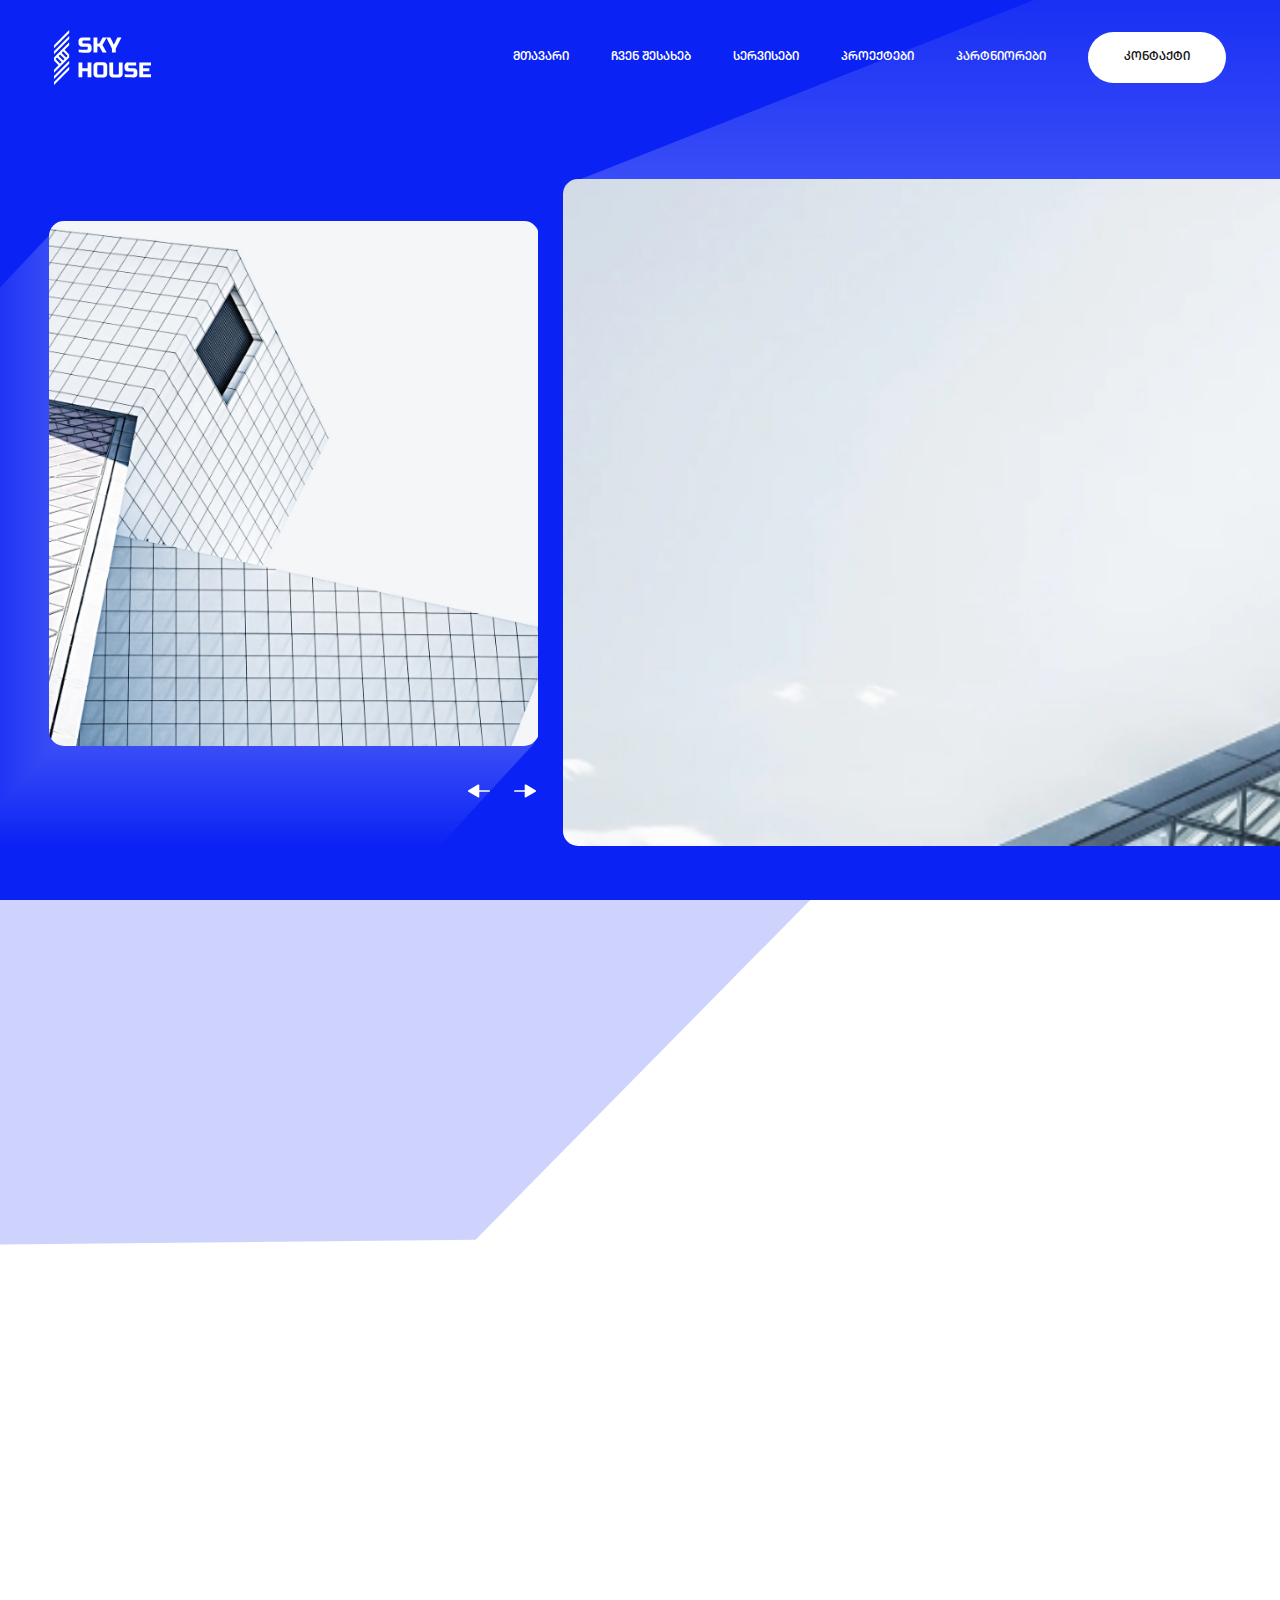
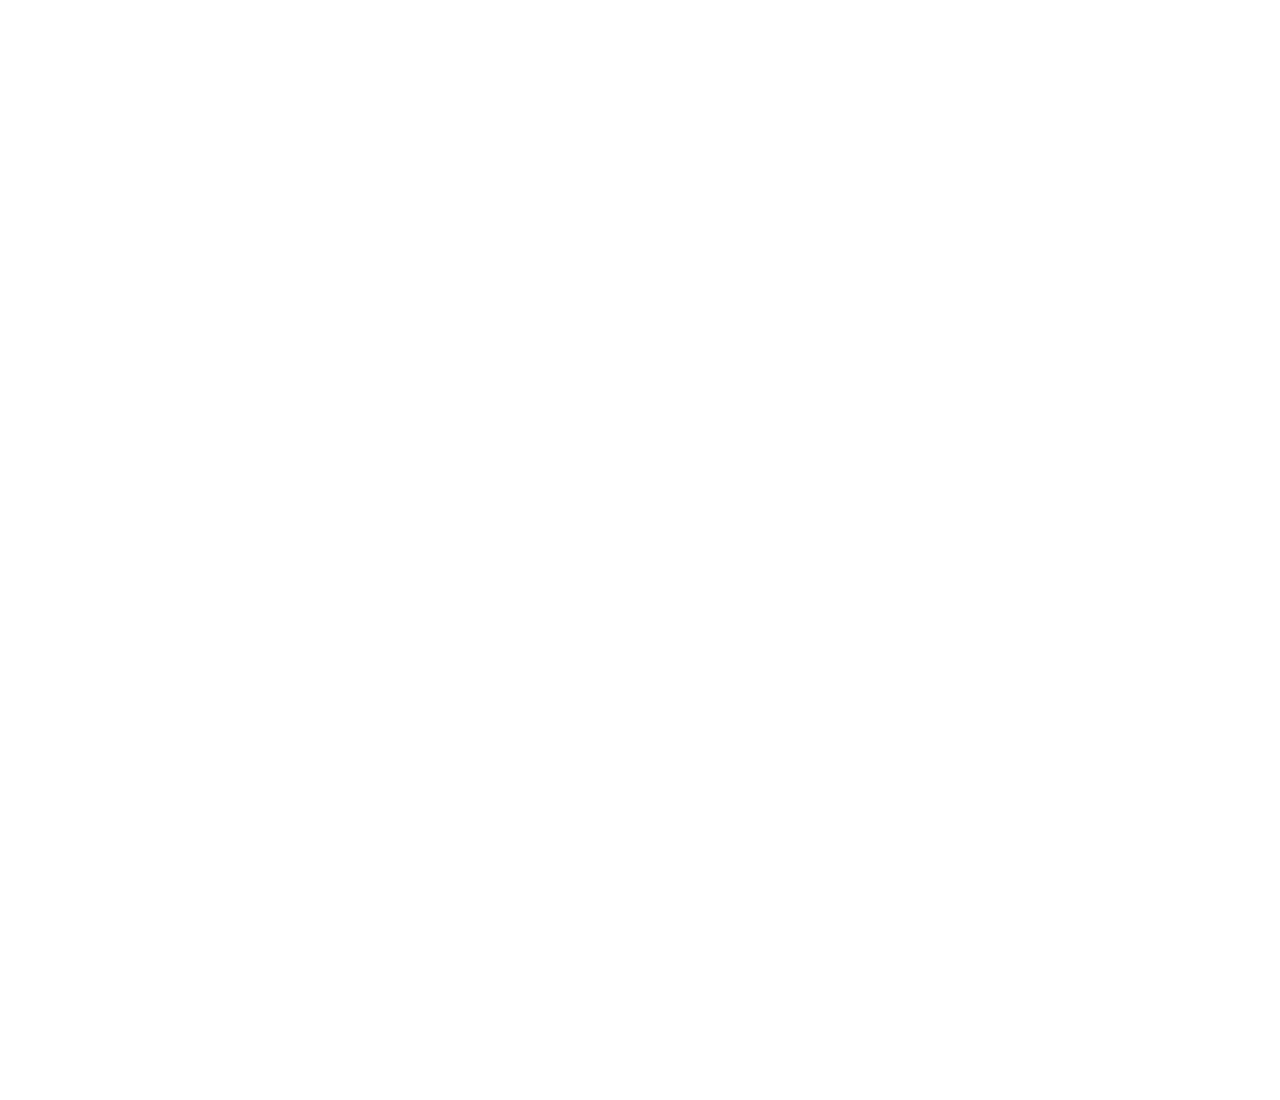
==== index.html @ 1c5c6eb0 "first commit" ====
<!DOCTYPE html>
<html lang="en">
	<head>
		<meta charset="UTF-8" />
		<meta name="viewport" content="width=device-width, initial-scale=1.0" />
		<link rel="shortcut icon" href="favicon.svg" type="image/x-icon">
		<title>Skyhouse</title>
		<link
			rel="shortcut icon"
			href="assets/images/logo.svg"
			type="image/x-icon"
		/>
		<!-- <link rel="stylesheet" href="https://cdnjs.cloudflare.com/ajax/libs/font-awesome/5.15.2/css/all.min.css" integrity="sha512-HK5fgLBL+xu6dm/Ii3z4xhlSUyZgTT9tuc/hSrtw6uzJOvgRr2a9jyxxT1ely+B+xFAmJKVSTbpM/CuL7qxO8w==" crossorigin="anonymous" /> -->
		<link rel="stylesheet" href="assets/css/style.css" />
	</head>
	<body>
		<!-- main -->
		<main class="main">
			<!-- header -->
			<header class="header">
				<div class="header-content container">
					<div class="header__left header__logo">
						<svg
							class="desktop"
							xmlns="http://www.w3.org/2000/svg"
							width="97"
							height="55"
							viewBox="0 0 97 55"
						>
							<g transform="translate(-202.4 -183)">
								<g transform="translate(226.927 190.595)">
									<g transform="translate(0 24.618)">
										<path
											d="M579.057,335.175h-11.71V320.407h11.71v2.954h-7.912v2.848h6.224v2.954h-6.224v3.06h7.912Z"
											transform="translate(-506.584 -320.195)"
											fill="#fff"
										/>
										<path
											d="M504.338,332.116q5.782.318,7.828.316a.982.982,0,0,0,1.055-1.054v-1.9h-4.854a3.625,3.625,0,0,1-4.219-4.219v-.633a3.625,3.625,0,0,1,4.219-4.219h7.406v2.954h-6.561a1.119,1.119,0,0,0-1.266,1.266v.422a1.119,1.119,0,0,0,1.266,1.266h3.8a3.478,3.478,0,0,1,4.009,4.009v1.055a3.477,3.477,0,0,1-4.009,4.007q-1.075,0-2.278-.041l-1.941-.086q-2.152-.106-4.452-.294Z"
											transform="translate(-458.155 -320.195)"
											fill="#fff"
										/>
										<path
											d="M448.642,320.407h3.8v10.76a3.625,3.625,0,0,1-4.219,4.219h-4.854a3.625,3.625,0,0,1-4.219-4.219v-10.76h3.8v10.76a1.118,1.118,0,0,0,1.266,1.266h3.164a1.118,1.118,0,0,0,1.266-1.266Z"
											transform="translate(-408.345 -320.195)"
											fill="#fff"
										/>
										<path
											d="M385.155,330.471a3.625,3.625,0,0,1-4.219,4.219h-5.274a3.625,3.625,0,0,1-4.221-4.219v-6.751a3.626,3.626,0,0,1,4.221-4.221h5.274a3.625,3.625,0,0,1,4.219,4.221Zm-3.8-6.751a1.119,1.119,0,0,0-1.266-1.267H376.5a1.12,1.12,0,0,0-1.266,1.267v6.751a1.119,1.119,0,0,0,1.266,1.266h3.586a1.118,1.118,0,0,0,1.266-1.266Z"
											transform="translate(-356.461 -319.5)"
											fill="#fff"
										/>
										<path
											d="M320.217,335.175h-3.8v-6.013h-5.274v6.013h-3.8V320.407h3.8v5.8h5.274v-5.8h3.8Z"
											transform="translate(-307.347 -320.195)"
											fill="#fff"
										/>
									</g>
									<path
										d="M426,215.5h4.066l3.531,7.275,3.53-7.275h4.066l-5.67,11.019v3.958h-3.852v-3.958Z"
										transform="translate(-398.269 -215.5)"
										fill="#fff"
									/>
									<path
										d="M375.286,230.477h-3.852V215.5h3.852v5.884h1.925l3.337-5.884h4.065l-4.194,7.382,4.173,7.6h-4.066l-3.316-6.1h-1.925Z"
										transform="translate(-356.457 -215.5)"
										fill="#fff"
									/>
									<path
										d="M307.54,227.375q5.863.322,7.939.321a1,1,0,0,0,1.07-1.069V224.7h-4.923a3.676,3.676,0,0,1-4.279-4.279v-.642a3.676,3.676,0,0,1,4.279-4.279h7.51v3h-6.654a1.134,1.134,0,0,0-1.284,1.284v.428a1.134,1.134,0,0,0,1.284,1.284h3.851a3.527,3.527,0,0,1,4.066,4.066v1.07a3.526,3.526,0,0,1-4.066,4.064q-1.09,0-2.31-.042l-1.969-.086q-2.183-.108-4.515-.3Z"
										transform="translate(-307.347 -215.5)"
										fill="#fff"
									/>
								</g>
								<g transform="translate(202.4 183)">
									<path
										d="M217.591,339,202.4,354.191v3.038l15.191-15.191Z"
										transform="translate(-202.4 -302.229)"
										fill="#fff"
									/>
									<path
										d="M217.591,313,202.4,328.191v3.038l15.191-15.191Z"
										transform="translate(-202.4 -282.305)"
										fill="#fff"
									/>
									<path
										d="M217.591,247.278l-4.557-4.6,4.557-4.6V235L202.4,250.347v3.069l4.557,4.6-4.557,4.6v3.069l15.191-15.347Zm-9.114,9.208-4.557-4.6,1.519-1.535,4.557,4.6Zm3.038-3.069-4.557-4.6,1.519-1.535,4.557,4.6Zm3.038-3.069-4.557-4.6,1.519-1.535,4.557,4.6Z"
										transform="translate(-202.4 -222.847)"
										fill="#fff"
									/>
									<path
										d="M217.591,209,202.4,224.191v3.038l15.191-15.191Z"
										transform="translate(-202.4 -202.924)"
										fill="#fff"
									/>
									<path
										d="M217.591,183,202.4,198.191v3.038l15.191-15.191Z"
										transform="translate(-202.4 -183)"
										fill="#fff"
									/>
								</g>
							</g>
						</svg>
						<svg
							class="mobile"
							xmlns="http://www.w3.org/2000/svg"
							width="97"
							height="55"
							viewBox="0 0 97 55"
						>
							<g transform="translate(-202.4 -183)">
								<g transform="translate(227.443 190.541)">
									<g transform="translate(0 24.835)">
										<path
											d="M578.974,335.07H567.347V320.407h11.627v2.933h-7.856v2.827h6.18V329.1h-6.18v3.038h7.856Z"
											transform="translate(-507.016 -320.197)"
											fill="#fff"
										/>
										<path
											d="M504.336,332.033q5.741.315,7.772.314a.975.975,0,0,0,1.048-1.046v-1.887h-4.819a3.6,3.6,0,0,1-4.189-4.189V324.6a3.6,3.6,0,0,1,4.189-4.189h7.353v2.933h-6.514a1.111,1.111,0,0,0-1.257,1.257v.419a1.111,1.111,0,0,0,1.257,1.257h3.77a3.453,3.453,0,0,1,3.98,3.98V331.3a3.452,3.452,0,0,1-3.98,3.979q-1.067,0-2.262-.041l-1.927-.085q-2.137-.105-4.42-.292Z"
											transform="translate(-458.482 -320.197)"
											fill="#fff"
										/>
										<path
											d="M448.574,320.407h3.771V331.09a3.6,3.6,0,0,1-4.189,4.189h-4.819a3.6,3.6,0,0,1-4.189-4.189V320.407h3.771V331.09a1.11,1.11,0,0,0,1.257,1.257h3.142a1.11,1.11,0,0,0,1.256-1.257Z"
											transform="translate(-408.565 -320.197)"
											fill="#fff"
										/>
										<path
											d="M385.057,330.393a3.6,3.6,0,0,1-4.189,4.189h-5.237a3.6,3.6,0,0,1-4.191-4.189v-6.7a3.6,3.6,0,0,1,4.191-4.191h5.237a3.6,3.6,0,0,1,4.189,4.191Zm-3.771-6.7a1.111,1.111,0,0,0-1.257-1.258h-3.561a1.112,1.112,0,0,0-1.257,1.258v6.7a1.111,1.111,0,0,0,1.257,1.257h3.561a1.11,1.11,0,0,0,1.257-1.257Z"
											transform="translate(-356.568 -319.5)"
											fill="#fff"
										/>
										<path
											d="M320.125,335.07h-3.77V329.1h-5.237v5.97h-3.771V320.407h3.771v5.76h5.237v-5.76h3.77Z"
											transform="translate(-307.347 -320.197)"
											fill="#fff"
										/>
									</g>
									<path
										d="M426,215.5h4.037l3.506,7.223,3.5-7.223h4.037l-5.63,10.941v3.93h-3.825v-3.93Z"
										transform="translate(-398.466 -215.5)"
										fill="#fff"
									/>
									<path
										d="M375.259,230.371h-3.825V215.5h3.825v5.842h1.912l3.314-5.842h4.037l-4.164,7.329,4.143,7.541h-4.037l-3.293-6.055h-1.912Z"
										transform="translate(-356.563 -215.5)"
										fill="#fff"
									/>
									<path
										d="M307.538,227.29q5.822.32,7.882.319a.989.989,0,0,0,1.063-1.061v-1.913H311.6a3.65,3.65,0,0,1-4.248-4.248v-.637A3.65,3.65,0,0,1,311.6,215.5h7.457v2.974h-6.606a1.126,1.126,0,0,0-1.274,1.275v.425a1.126,1.126,0,0,0,1.274,1.275h3.823a3.5,3.5,0,0,1,4.037,4.037v1.063a3.5,3.5,0,0,1-4.037,4.035q-1.082,0-2.294-.042l-1.955-.086q-2.167-.107-4.483-.3Z"
										transform="translate(-307.347 -215.5)"
										fill="#fff"
									/>
								</g>
								<g transform="translate(202.4 183)">
									<path
										d="M217.483,339,202.4,354.083V357.1l15.083-15.083Z"
										transform="translate(-202.4 -302.099)"
										fill="#fff"
									/>
									<path
										d="M217.483,313,202.4,328.083V331.1l15.083-15.083Z"
										transform="translate(-202.4 -282.132)"
										fill="#fff"
									/>
									<path
										d="M217.483,247.347l-4.525-4.63,4.525-4.63V235L202.4,250.434v3.087l4.525,4.63-4.525,4.63v3.087l15.083-15.434Zm-9.05,9.26-4.525-4.63,1.508-1.543,4.525,4.63Zm3.017-3.087-4.525-4.63,1.508-1.543,4.525,4.63Zm3.017-3.087-4.525-4.63,1.508-1.543,4.525,4.63Z"
										transform="translate(-202.4 -222.934)"
										fill="#fff"
									/>
									<path
										d="M217.483,209,202.4,224.083V227.1l15.083-15.083Z"
										transform="translate(-202.4 -202.967)"
										fill="#fff"
									/>
									<path
										d="M217.483,183,202.4,198.083V201.1l15.083-15.083Z"
										transform="translate(-202.4 -183)"
										fill="#fff"
									/>
								</g>
							</g>
						</svg>
					</div>
					<div class="header__right">
						<nav class="header__right__nav">
							<ul class="header__right__nav__ul">
								<li>
									<a href="index.html">მთავარი</a>
								</li>
								<li>
									<a href="#aboutus">ჩვენ შესახებ</a>
								</li>
								<li>
									<a href="#services">სერვისები</a>
								</li>
								<li>
									<a href="#projects">პროექტები</a>
								</li>
								<li>
									<a href="#partners">პარტნიორები</a>
								</li>
								<li class="active">
									<a href="#contact">კონტაქტი</a>
								</li>
							</ul>
						</nav>
					</div>
				</div>
			</header>
			<!-- header end -->


			<!-- mobile slider -->
			<div class="respo-main-slider">
				<div class="respo-main-slider__container swiper-container">
					<div class="swiper-wrapper">
						<div class="swiper-slide">
							<img src="assets/images/slider-image-1.jpg" alt="swiper-slide">
						</div>
						<div class="swiper-slide">
							<img src="assets/images/slider-image-3.jpg" alt="swiper-slide">
						</div>
						<div class="swiper-slide">
							<img src="assets/images/slider-image-5.jpg" alt="swiper-slide">
						</div>
						<div class="swiper-slide">
							<img src="assets/images/slider-image-2.jpg" alt="swiper-slide">
						</div>
						<div class="swiper-slide">
							<img src="assets/images/slider-image-4.jpg" alt="swiper-slide">
						</div>
						<div class="swiper-slide">
							<img src="assets/images/slider-image-6.jpg" alt="swiper-slide">
						</div>
					</div>
					
					<div class="swiper-pagination swiper-paginationR"></div>
				</div>
			</div>
			<!-- /mobile slider -->

			<!-- main slider -->
			<div class="main__slider__container">
				<div class="main__slider">
					<div class="sw-cntr-left-outter-outter">
						<div class="sw-cntr-left-outter">
							<div class="swiper-container sw-cntr-left">
								<div class="swiper-wrapper">
									<div class="swiper-slide">
										<img src="assets/images/slider-image-1.jpg" alt="swiper-slide">
									</div>
									<div class="swiper-slide">
										<img src="assets/images/slider-image-3.jpg" alt="swiper-slide">
									</div>
									<div class="swiper-slide">
										<img src="assets/images/slider-image-5.jpg" alt="swiper-slide">
									</div>
								</div>
								<div class="hidden-element"></div>
					
								<div class="swiper-pagination"></div>
								<div class="go-nav">
									<div class="go-nav-left">
										<svg xmlns="http://www.w3.org/2000/svg" width="26" height="26" viewBox="0 0 26 26"><rect width="26" height="26" fill="rgba(255,255,255,0)"/><path d="M13.827,6.606a.841.841,0,0,1,.464.741v4.8H24.1a.849.849,0,1,1,0,1.7H14.291v4.8a.839.839,0,0,1-.464.741.942.942,0,0,1-.912-.024l-9.5-5.652a.824.824,0,0,1,0-1.435l9.5-5.652a.941.941,0,0,1,.912-.024Z" transform="translate(-1)" fill="#fff"/></svg>
									</div>
									<div class="go-nav-right">
										<svg xmlns="http://www.w3.org/2000/svg" width="26" height="26" viewBox="0 0 26 26"><g transform="translate(-1275 -878)"><rect width="26" height="26" transform="translate(1275 878)" fill="rgba(255,255,255,0)"/><path d="M14.173,6.606a.841.841,0,0,0-.464.741v4.8H3.9a.849.849,0,1,0,0,1.7h9.811v4.8a.839.839,0,0,0,.464.741.942.942,0,0,0,.912-.024l9.5-5.652a.824.824,0,0,0,0-1.435l-9.5-5.652a.941.941,0,0,0-.912-.024Z" transform="translate(1274 878)" fill="#fff"/></g></svg>
									</div>
								</div>
							</div>
						</div>
					</div>
					<div class="sw-cntr-right-outter-outter">
						<div class="sw-cntr-right-outter">
							<div class="swiper-container sw-cntr-right">
								<div class="swiper-wrapper">
									<div class="swiper-slide">
										<img src="assets/images/slider-image-2.jpg" alt="swiper-slide">
									</div>
									<div class="swiper-slide">
										<img src="assets/images/slider-image-4.jpg" alt="swiper-slide">
									</div>
									<div class="swiper-slide">
										<img src="assets/images/slider-image-6.jpg" alt="swiper-slide">
									</div>
								</div>
							</div>
						</div>
					</div>
				</div>
			</div>
			
			<!-- main slider end -->
		</main>
		<!-- /main -->

		<!-- aboutus -->
		<article class="aboutus">
			<h1>ჩვენ შესახებ</h1>
			<div class="aboutus__content">
				<div class="aboutus__content__textbox">
					<p>ცნობილი ფაქტია, რომ გვერდის წაკითხვად შიგთავსს შეუძლია მკითხველის ყურადღება მიიზიდოს და დიზაინის აღქმაში ხელი შეუშალოს. Lorem Ipsum-ის გამოყენებით ვღებულობთ იმაზე მეტ-ნაკლებად სწორი გადანაწილების ტექსტს, ვიდრე ერთიდაიგივე გამეორებადი სიტყვებია ხოლმე. შედეგად, ტექსტი ჩვეულებრივ ინგლისურს გავს, მისი წაითხვა კი შეუძლებელია. დღეს უამრავი პერსონალური საგამომცემლო პროგრამა და ვებგვერდი იყენებს Lorem Ipsum-ს, როგორც დროებით ტექსტს წყობის შესავსებად; Lorem Ipsum-ის მოძებნისას კი საძიებო სისტემები ბევრ დაუსრულებელ გვერდს გვიჩვენებენ. წლების მანძილზე ამ ტექსტის უამრავი ვერსია გამოჩნდა, ზოგი შემთხვევით დაშვებული შეცდომის გამო, ზოგი კი — განზრახ, ხუმრობით.</p>
					<p>Lorem Ipsum საბეჭდი და ტიპოგრაფიული ინდუსტრიის უშინაარსო ტექსტია. იგი სტანდარტად 1500-იანი წლებიდან იქცა, როდესაც უცნობმა მბეჭდავმა ამწყობ დაზგაზე წიგნის საცდელი ეგზემპლარი დაბეჭდა. </p>
				</div>
				<div class="aboutus__content__imgbox">
					<div class="img-outter">
						<img src="assets/images/Rectangle 7.jpg" alt="cover">
						<div class="aboutus__content__imgbox__bgblue"></div>
					</div>
				</div>
			</div>
		</article>
		<!-- /aboutus -->
		
		<!-- scripts -->
		<script src="assets/js/swiper-bundle.min.js"></script>
		<!-- <script src="assets/js/jquery-3.2.1.min.js"></script> -->
		<script src="assets/js/main.js"></script>
	</body>
</html>
---- assets/css/style.css ----
@font-face {
  font-family: mtavruli;
  src: url(../fonts/MyriadGEOMtavruliMedium.ttf);
}

@font-face {
  font-family: lght;
  src: url(../fonts/45-Light.ttf);
}

@font-face {
  font-family: rmn;
  src: url(../fonts/55-Roman.ttf);
}

@font-face {
  font-family: bld;
  src: url(../fonts/75-Bold.ttf);
}

.container {
  max-width: 90.1875rem;
  margin: 0 auto;
}

/* Chrome, Safari, Edge, Opera */
input::-webkit-outer-spin-button,
input::-webkit-inner-spin-button {
  -webkit-appearance: none !important;
  margin: 0 !important;
}

/* Firefox */
input[type=number] {
  -moz-appearance: textfield !important;
}

* {
  margin: 0;
  padding: 0;
  -webkit-box-sizing: border-box;
          box-sizing: border-box;
  outline: none;
  resize: none;
  -webkit-transition: .1s;
  transition: .1s;
  -webkit-touch-callout: none;
  -webkit-user-select: none;
  -moz-user-select: none;
  -ms-user-select: none;
  user-select: none;
  -webkit-tap-highlight-color: transparent;
}

input, input:before, input:after {
  -webkit-user-select: initial;
  -moz-user-select: initial;
  -ms-user-select: initial;
  user-select: initial;
}

input, button, textarea {
  background-color: transparent;
  border: none;
  outline: none;
}

input:-webkit-autofill,
input:-webkit-autofill:hover,
input:-webkit-autofill:focus,
input:-webkit-autofill:active {
  -webkit-transition: background-color 5000s ease-in-out 0s;
  transition: background-color 5000s ease-in-out 0s;
}

a, input, textarea {
  text-decoration: none;
  color: inherit;
  font-family: inherit;
  font-weight: inherit;
  font-size: inherit;
  line-height: inherit;
}

ul li {
  list-style-position: inside;
  list-style: none;
}

div.default-ul p:not(:last-child) {
  margin-bottom: 1em;
}

div.default-ul ul li {
  list-style: initial;
  list-style-position: inside;
}

.container {
  max-width: 90.1875rem;
  margin: 0 auto;
}

/* Chrome, Safari, Edge, Opera */
input::-webkit-outer-spin-button,
input::-webkit-inner-spin-button {
  -webkit-appearance: none !important;
  margin: 0 !important;
}

/* Firefox */
input[type=number] {
  -moz-appearance: textfield !important;
}

html {
  font-family: rmn;
  font-size: 16px;
  line-height: 1.125rem;
  scroll-behavior: smooth;
}

@media screen and (min-width: 1025px) {
  html {
    font-size: 13px;
  }
}

@media screen and (min-width: 1441px) {
  html {
    font-size: 14px;
  }
}

@media screen and (min-width: 1800px) {
  html {
    font-size: 16px;
  }
}

body {
  overflow-x: hidden;
}

body.noscroll {
  overflow-y: hidden;
}

* {
  scroll-behavior: smooth;
}

body {
  height: 300vh;
}

.swiper-notification {
  display: none;
}

.main {
  background-color: #0A22F4;
  color: #fff;
  width: 100%;
  height: 185px;
  -webkit-transition: none;
  transition: none;
  border-radius: 0 0 20px 20px;
  font-family: mtavruli !important;
  text-transform: uppercase !important;
  font-weight: 500 !important;
  text-transform: uppercase;
  margin-bottom: calc(236px + 26px);
}

@media screen and (min-width: 400px) {
  .main {
    margin-bottom: calc(24vh + 26px);
  }
}

@media screen and (min-width: 768px) {
  .main {
    margin-bottom: calc(40vh + 26px);
  }
}

@media screen and (min-width: 1025px) {
  .main {
    border-radius: 0;
    margin-bottom: unset;
    overflow: hidden;
    position: fixed;
    top: 0;
    right: 0;
    z-index: 2;
    height: 100vh;
  }
}

.main__slider {
  margin: 0 auto;
  -ms-grid-columns: 42% 1fr;
      grid-template-columns: 42% 1fr;
  grid-gap: 25px;
  position: relative;
  overflow-y: visible;
  -webkit-box-align: center;
      -ms-flex-align: center;
          align-items: center;
  height: 100%;
}

@media screen and (min-width: 1025px) {
  .main__slider {
    display: -ms-grid;
    display: grid;
  }
}

@media screen and (min-width: 1441px) {
  .main__slider {
    -ms-grid-columns: 49.2% 1fr;
        grid-template-columns: 49.2% 1fr;
  }
}

.main__slider__container {
  display: none;
}

@media screen and (min-width: 1025px) {
  .main__slider__container {
    display: block;
    height: 100%;
    padding-top: calc(215 * 100vh / 1080);
    padding-bottom: calc(65 * 100vh / 1080);
  }
}

.main__slider .swiper-container {
  height: 100%;
  width: 100%;
  overflow-y: visible;
}

.main__slider .swiper-container.sw-cntr-left {
  padding-left: calc( ((100vw - 10px) - 90.1875rem) / 2);
  -ms-grid-columns: 1fr;
      grid-template-columns: 1fr;
  -ms-grid-rows: 1fr auto;
      grid-template-rows: 1fr auto;
  grid-row-gap: 2.5rem;
  position: relative;
  display: -webkit-box;
  display: -ms-flexbox;
  display: flex;
  height: 210px;
}

@media screen and (min-width: 1025px) {
  .main__slider .swiper-container.sw-cntr-left {
    display: -ms-grid;
    display: grid;
    height: calc(700vh / 1080 * 100);
  }
}

.main__slider .swiper-container.sw-cntr-left .hidden-element {
  height: calc(100% - 26px - 2.5rem);
  width: 100%;
  width: calc( 100% - (((100vw - 10px) - 90.1875rem) / 2));
  position: absolute;
  right: 0;
  top: -3px;
  z-index: -1;
  display: none;
}

@media screen and (min-width: 1025px) {
  .main__slider .swiper-container.sw-cntr-left .hidden-element {
    display: -webkit-box;
    display: -ms-flexbox;
    display: flex;
  }
  .main__slider .swiper-container.sw-cntr-left .hidden-element::after {
    background: -webkit-gradient(linear, left top, right top, from(#0A22F4), color-stop(80%, #0A22F4), to(#fff)) no-repeat;
    background: linear-gradient(90deg, #0A22F4 0%, #0A22F4 80%, #fff 100%) no-repeat;
    content: '';
    width: 100%;
    height: 200%;
    display: block;
    position: absolute;
    right: 100%;
    top: 0;
    opacity: .2;
    -webkit-clip-path: polygon(1% 50%, 100% 1%, 100% 50%, 0% 100%);
            clip-path: polygon(1% 50%, 100% 1%, 100% 50%, 0% 100%);
    -webkit-transform: translate(7px);
            transform: translate(7px);
  }
  .main__slider .swiper-container.sw-cntr-left .hidden-element::before {
    background: -webkit-gradient(linear, left top, left bottom, from(#fff), color-stop(20%, #0A22F4), to(#0A22F4)) no-repeat;
    background: linear-gradient(#fff 0%, #0A22F4 20%, #0A22F4 100%) no-repeat;
    content: '';
    width: 200%;
    height: 100%;
    display: block;
    position: absolute;
    right: 0;
    top: 100%;
    opacity: .2;
    -webkit-clip-path: polygon(50% 0%, 99% 0, 50% 99%, 0 100%);
            clip-path: polygon(50% 0%, 99% 0, 50% 99%, 0 100%);
    -webkit-transform: translate(7px);
            transform: translate(7px);
  }
}

@media screen and (min-width: 1025px) {
  .main__slider .swiper-container.sw-cntr-left .swiper-wrapper {
    -ms-grid-column: 1;
    -ms-grid-column-span: 2;
    grid-column: 1 / 3;
  }
}

.main__slider .swiper-container.sw-cntr-right {
  overflow-x: hidden;
  height: calc(800vh * 100 / 1080);
  position: relative;
}

.main__slider .swiper-container .swiper-slide {
  -ms-flex-negative: 0;
      flex-shrink: 0;
  width: 162px;
  height: 162px;
}

.main__slider .swiper-container .swiper-slide.swiper-slide-active {
  width: 66.6%;
  height: 100%;
}

@media screen and (min-width: 1025px) {
  .main__slider .swiper-container .swiper-slide {
    width: 100%;
    height: 100%;
    opacity: 0;
  }
  .main__slider .swiper-container .swiper-slide.swiper-slide-active {
    opacity: 1;
  }
}

.main__slider .swiper-container img {
  width: 100%;
  height: 100%;
  border-radius: 15px;
  position: relative;
  z-index: -1;
  -o-object-fit: cover;
     object-fit: cover;
}

.main__slider .swiper-wrapper {
  display: -webkit-box;
  display: -ms-flexbox;
  display: flex;
  width: 100%;
  height: 100%;
}

@media screen and (min-width: 1025px) {
  .main.scrolled .header {
    height: 65px;
  }
}

@media screen and (min-width: 1025px) {
  .main.scrolled .header-content {
    height: 100%;
  }
}

.sw-cntr-right-outter-outter {
  display: none;
}

@media screen and (min-width: 1025px) {
  .sw-cntr-right-outter-outter {
    display: unset;
  }
}

.sw-cntr-right-outter-outter .sw-cntr-right-outter {
  position: relative;
}

.sw-cntr-right-outter-outter .sw-cntr-right-outter::before {
  background: -webkit-gradient(linear, left bottom, left top, from(#fff), color-stop(20%, #0A22F4), color-stop(20%, transparent), to(transparent)) no-repeat;
  background: linear-gradient(0deg, #fff 0%, #0A22F4 20%, transparent 20%, transparent 100%) no-repeat;
  content: '';
  width: 100%;
  height: 200%;
  display: block;
  position: absolute;
  left: 0;
  bottom: 100%;
  opacity: .2;
  -webkit-clip-path: polygon(50% 0%, 99% 0, 50% 99%, 0 100%);
          clip-path: polygon(50% 0%, 99% 0, 50% 99%, 0 100%);
  -webkit-transform: translate(0px, 7px);
          transform: translate(0px, 7px);
}

.sw-cntr-left-outter-outter {
  overflow: hidden;
  height: 100%;
  display: -webkit-box;
  display: -ms-flexbox;
  display: flex;
  -webkit-box-align: center;
      -ms-flex-align: center;
          align-items: center;
  position: relative;
  bottom: -225px;
}

@media screen and (min-width: 1025px) {
  .sw-cntr-left-outter-outter {
    bottom: unset;
  }
}

.go-nav {
  justify-self: flex-end;
  display: -ms-grid;
  display: grid;
  -ms-grid-columns: auto auto;
      grid-template-columns: auto auto;
  width: -webkit-max-content;
  width: -moz-max-content;
  width: max-content;
  grid-gap: 20px;
  -ms-flex-negative: 0;
      flex-shrink: 0;
  height: 26px;
}

.go-nav-left, .go-nav-right {
  cursor: pointer;
}

.swiper-pagination, .swiper-paginationR {
  display: -ms-grid;
  display: grid;
  height: 6px;
  -webkit-box-align: center;
      -ms-flex-align: center;
          align-items: center;
  grid-gap: 20px;
  -ms-grid-columns: (6px)[auto-fit];
      grid-template-columns: repeat(auto-fit, 6px);
  margin-top: 20px;
}

@media screen and (min-width: 1025px) {
  .swiper-pagination, .swiper-paginationR {
    margin-top: unset;
    height: 26px;
    -ms-grid-columns: (10px)[auto-fill];
        grid-template-columns: repeat(auto-fill, 10px);
  }
}

.swiper-pagination .swiper-pagination-bullet, .swiper-paginationR .swiper-pagination-bullet {
  display: inline-block;
  width: 6px;
  height: 6px;
  border-radius: 50%;
  opacity: .3;
  background-color: #0A22F4;
}

@media screen and (min-width: 1025px) {
  .swiper-pagination .swiper-pagination-bullet, .swiper-paginationR .swiper-pagination-bullet {
    width: 10px;
    height: 10px;
    background-color: #fff;
  }
}

.swiper-pagination .swiper-pagination-bullet.swiper-pagination-bullet-active, .swiper-paginationR .swiper-pagination-bullet.swiper-pagination-bullet-active {
  opacity: 1;
}

.header {
  position: absolute;
  width: 100%;
  height: 115px;
  background-color: transparent;
  z-index: 1;
}

.header .header-content {
  display: -webkit-box;
  display: -ms-flexbox;
  display: flex;
  -webkit-box-pack: center;
      -ms-flex-pack: center;
          justify-content: center;
  -webkit-box-align: center;
      -ms-flex-align: center;
          align-items: center;
  margin-top: 40px;
}

@media screen and (min-width: 1025px) {
  .header .header-content {
    margin-top: unset;
    -webkit-box-pack: justify;
        -ms-flex-pack: justify;
            justify-content: space-between;
    height: 115px;
  }
}

@media screen and (min-width: 1025px) {
  .header__logo .mobile {
    display: none;
  }
}

.header__logo .desktop {
  display: none;
}

@media screen and (min-width: 1025px) {
  .header__logo .desktop {
    display: block;
  }
}

.header__right {
  display: none;
}

@media screen and (min-width: 1025px) {
  .header__right {
    display: block;
  }
}

.header__right__nav__ul {
  display: -ms-grid;
  display: grid;
  grid-gap: 42px;
  -ms-grid-columns: (auto)[6];
      grid-template-columns: repeat(6, auto);
}

.header__right__nav__ul li {
  display: inline-block;
  border-radius: 28px;
  padding: 18px 0;
}

.header__right__nav__ul li a {
  display: inline-block;
  position: relative;
}

.header__right__nav__ul li a::after {
  content: '';
  position: absolute;
  display: block;
  height: 1px;
  width: 0;
  background-color: #fff;
  border-radius: 2px;
  bottom: -16px;
  right: 50%;
  -webkit-transform: translateX(50%);
          transform: translateX(50%);
  -webkit-transition: .1s width ease-in;
  transition: .1s width ease-in;
}

.header__right__nav__ul li:hover:not(.active) a::after {
  width: 37px;
}

.header__right__nav__ul li.active {
  background-color: #fff;
  color: #171717;
  padding: 0;
}

.header__right__nav__ul li.active a {
  width: 100%;
  height: 100%;
  padding: 18px 36px;
}

.respo-main-slider {
  margin-top: 135px;
  position: absolute;
  overflow: hidden;
}

@media screen and (min-width: 1025px) {
  .respo-main-slider {
    display: none;
  }
}

.respo-main-slider__container {
  width: 100vw;
  position: relative;
  overflow: visible;
  height: calc(236px + 46px);
}

@media screen and (min-width: 400px) {
  .respo-main-slider__container {
    height: calc(24vh + 46px);
  }
}

@media screen and (min-width: 768px) {
  .respo-main-slider__container {
    height: calc(40vh + 46px);
  }
}

.respo-main-slider__container .swiper-wrapper {
  display: -webkit-box;
  display: -ms-flexbox;
  display: flex;
  top: 0;
  right: 21px;
  height: 236px;
  position: relative;
  left: calc( 33.3vw - 21px);
}

@media screen and (min-width: 400px) {
  .respo-main-slider__container .swiper-wrapper {
    height: 24vh;
  }
}

@media screen and (min-width: 768px) {
  .respo-main-slider__container .swiper-wrapper {
    height: 40vh;
  }
}

.respo-main-slider__container .swiper-slide {
  height: 100%;
  width: 66.6vw;
  -ms-flex-negative: 0;
      flex-shrink: 0;
  display: -webkit-box;
  display: -ms-flexbox;
  display: flex;
  -webkit-box-align: stretch;
      -ms-flex-align: stretch;
          align-items: stretch;
  opacity: 0;
  padding-bottom: 23%;
}

@media screen and (min-width: 450px) {
  .respo-main-slider__container .swiper-slide {
    padding-bottom: 19%;
  }
}

@media screen and (min-width: 600px) {
  .respo-main-slider__container .swiper-slide {
    padding-bottom: 16%;
  }
}

@media screen and (min-width: 769px) {
  .respo-main-slider__container .swiper-slide {
    padding-bottom: 11%;
  }
}

.respo-main-slider__container .swiper-slide.swiper-slide-prev {
  opacity: 1;
}

.respo-main-slider__container .swiper-slide.swiper-slide-active {
  padding-bottom: 0;
  opacity: 1;
}

.respo-main-slider__container img {
  width: 100%;
  height: 100%;
  -o-object-fit: cover;
     object-fit: cover;
  border-radius: 15px;
}

.swiper-paginationR {
  -webkit-box-pack: center;
      -ms-flex-pack: center;
          justify-content: center;
}

.aboutus {
  padding-left: calc( ((100vw - 10px) - 90.1875rem) / 2);
  color: #171717;
}

.aboutus h1 {
  text-transform: uppercase;
  margin-bottom: 30px;
  font-family: mtavruli !important;
  text-transform: uppercase !important;
  font-weight: 500 !important;
  text-transform: uppercase;
  font-weight: 600 !important;
  font-size: 18px;
  line-height: 21px;
}

@media screen and (min-width: 1025px) {
  .aboutus h1 {
    margin-bottom: 3.75rem;
    font-size: 32px;
    line-height: 37px;
  }
}

@media screen and (min-width: 1025px) {
  .aboutus__content {
    display: -ms-grid;
    display: grid;
    -ms-grid-columns: 24.1vw 1fr;
        grid-template-columns: 24.1vw 1fr;
    grid-gap: 8.5625rem;
  }
}

.aboutus__content__textbox {
  font-size: 14px;
  line-height: 1.625rem;
  font-family: rmn;
}

@media screen and (min-width: 1025px) {
  .aboutus__content__textbox {
    font-size: 1rem;
  }
}

.aboutus__content__textbox p {
  margin-bottom: 20px;
}

@media screen and (min-width: 1025px) {
  .aboutus__content__textbox p {
    margin-bottom: 3.125rem;
  }
}

.aboutus__content__imgbox {
  height: 100%;
  padding-top: 7.625rem;
  padding-right: 35%;
}

.aboutus__content__imgbox .img-outter {
  position: relative;
  width: 100%;
}

.aboutus__content__imgbox .img-outter::after {
  background: -webkit-gradient(linear, left top, right top, from(#0A22F4), color-stop(80%, #0A22F4), to(#fff)) no-repeat;
  background: linear-gradient(90deg, #0A22F4 0%, #0A22F4 80%, #fff 100%) no-repeat;
  content: '';
  width: 100%;
  height: 200%;
  display: block;
  position: absolute;
  right: 100%;
  top: 0;
  opacity: .2;
  -webkit-clip-path: polygon(1% 50%, 100% 1%, 100% 50%, 0% 100%);
          clip-path: polygon(1% 50%, 100% 1%, 100% 50%, 0% 100%);
  -webkit-transform: translate(7px);
          transform: translate(7px);
}

.aboutus__content__imgbox .img-outter::before {
  background: -webkit-gradient(linear, left top, left bottom, from(#fff), color-stop(20%, #0A22F4), to(#0A22F4)) no-repeat;
  background: linear-gradient(#fff 0%, #0A22F4 20%, #0A22F4 100%) no-repeat;
  content: '';
  width: 200%;
  height: 100%;
  display: block;
  position: absolute;
  right: 0;
  top: 100%;
  opacity: .2;
  -webkit-clip-path: polygon(50% 0%, 99% 0, 50% 99%, 0 100%);
          clip-path: polygon(50% 0%, 99% 0, 50% 99%, 0 100%);
  -webkit-transform: translate(7px);
          transform: translate(7px);
}

.aboutus__content__imgbox .img-outter img {
  width: 100%;
  border-radius: 15px;
}

.aboutus__content__imgbox__bgblue {
  position: absolute;
  border-radius: 15px;
  width: 100%;
  height: 100%;
  top: 0;
  right: 0;
  background-color: #0A22F4;
  -webkit-transform: translate(0.625rem, 0.625rem);
          transform: translate(0.625rem, 0.625rem);
  z-index: -1;
}
/*# sourceMappingURL=style.css.map */
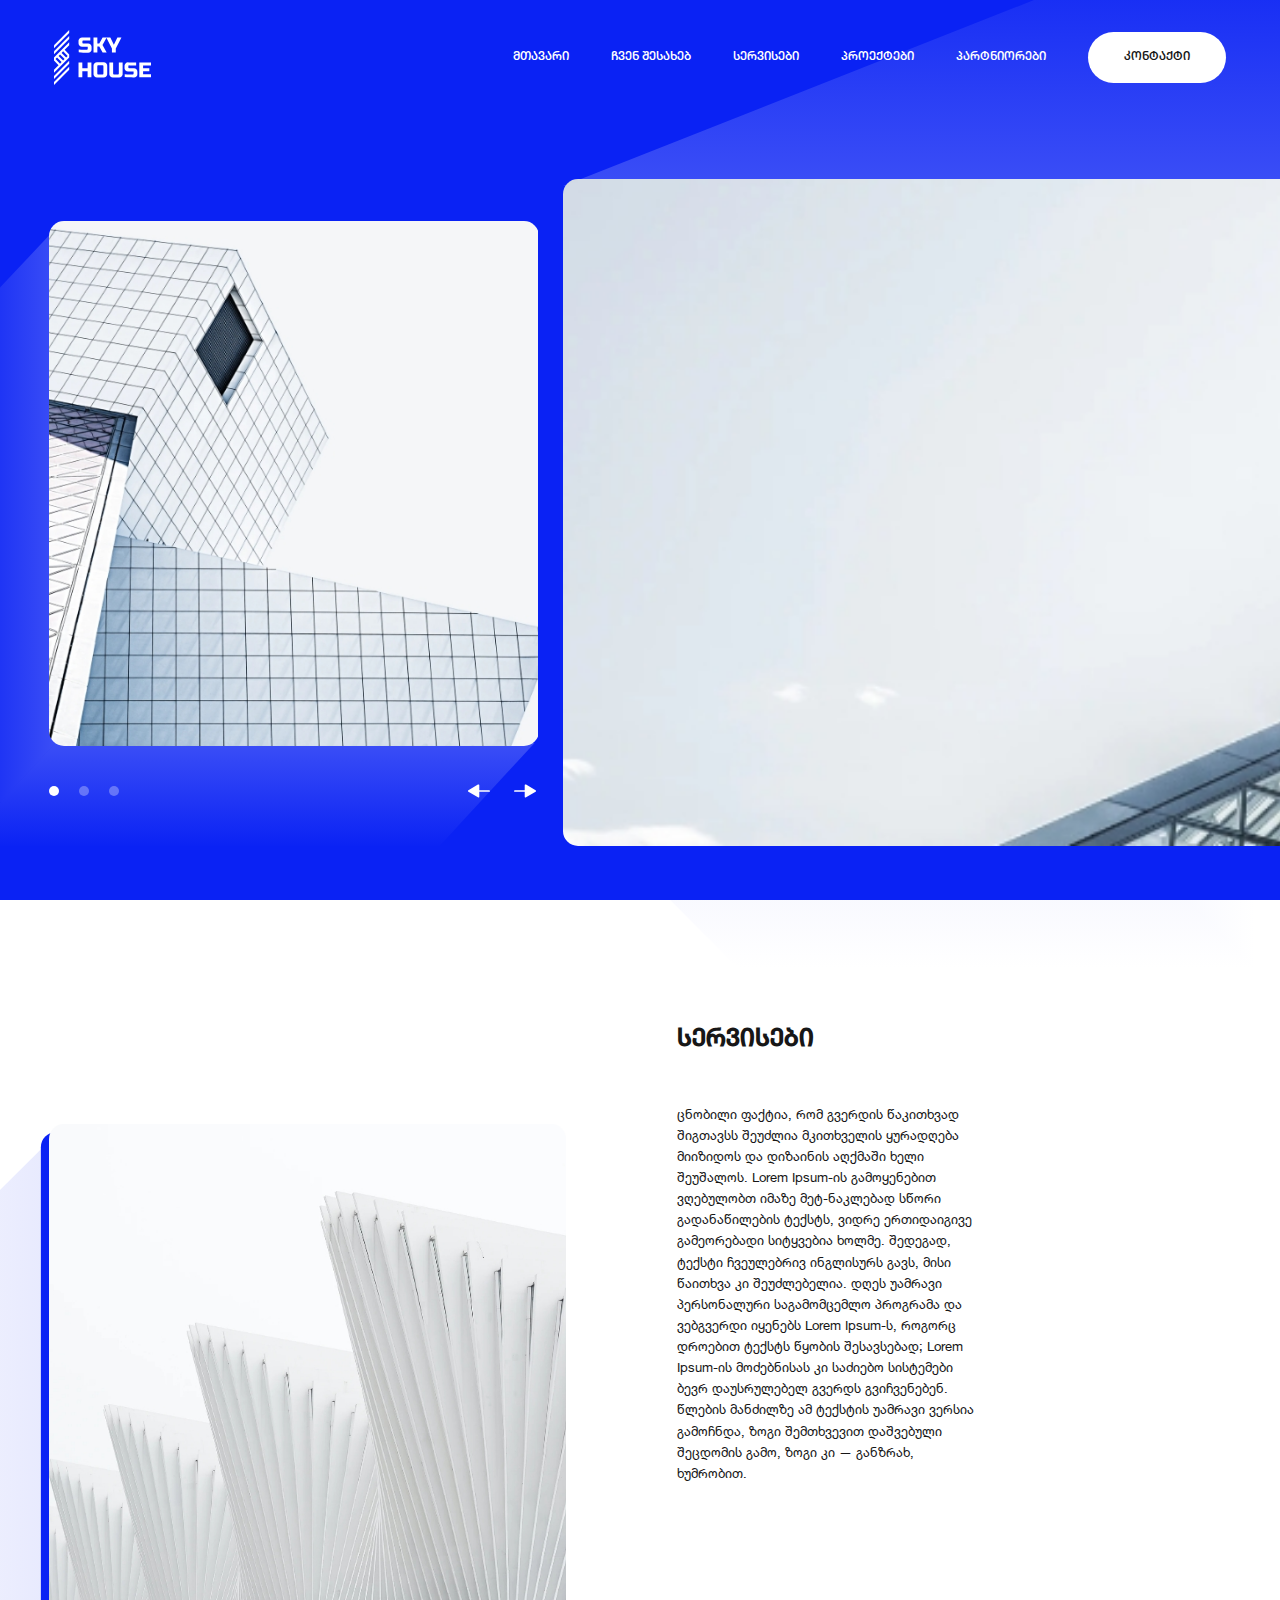
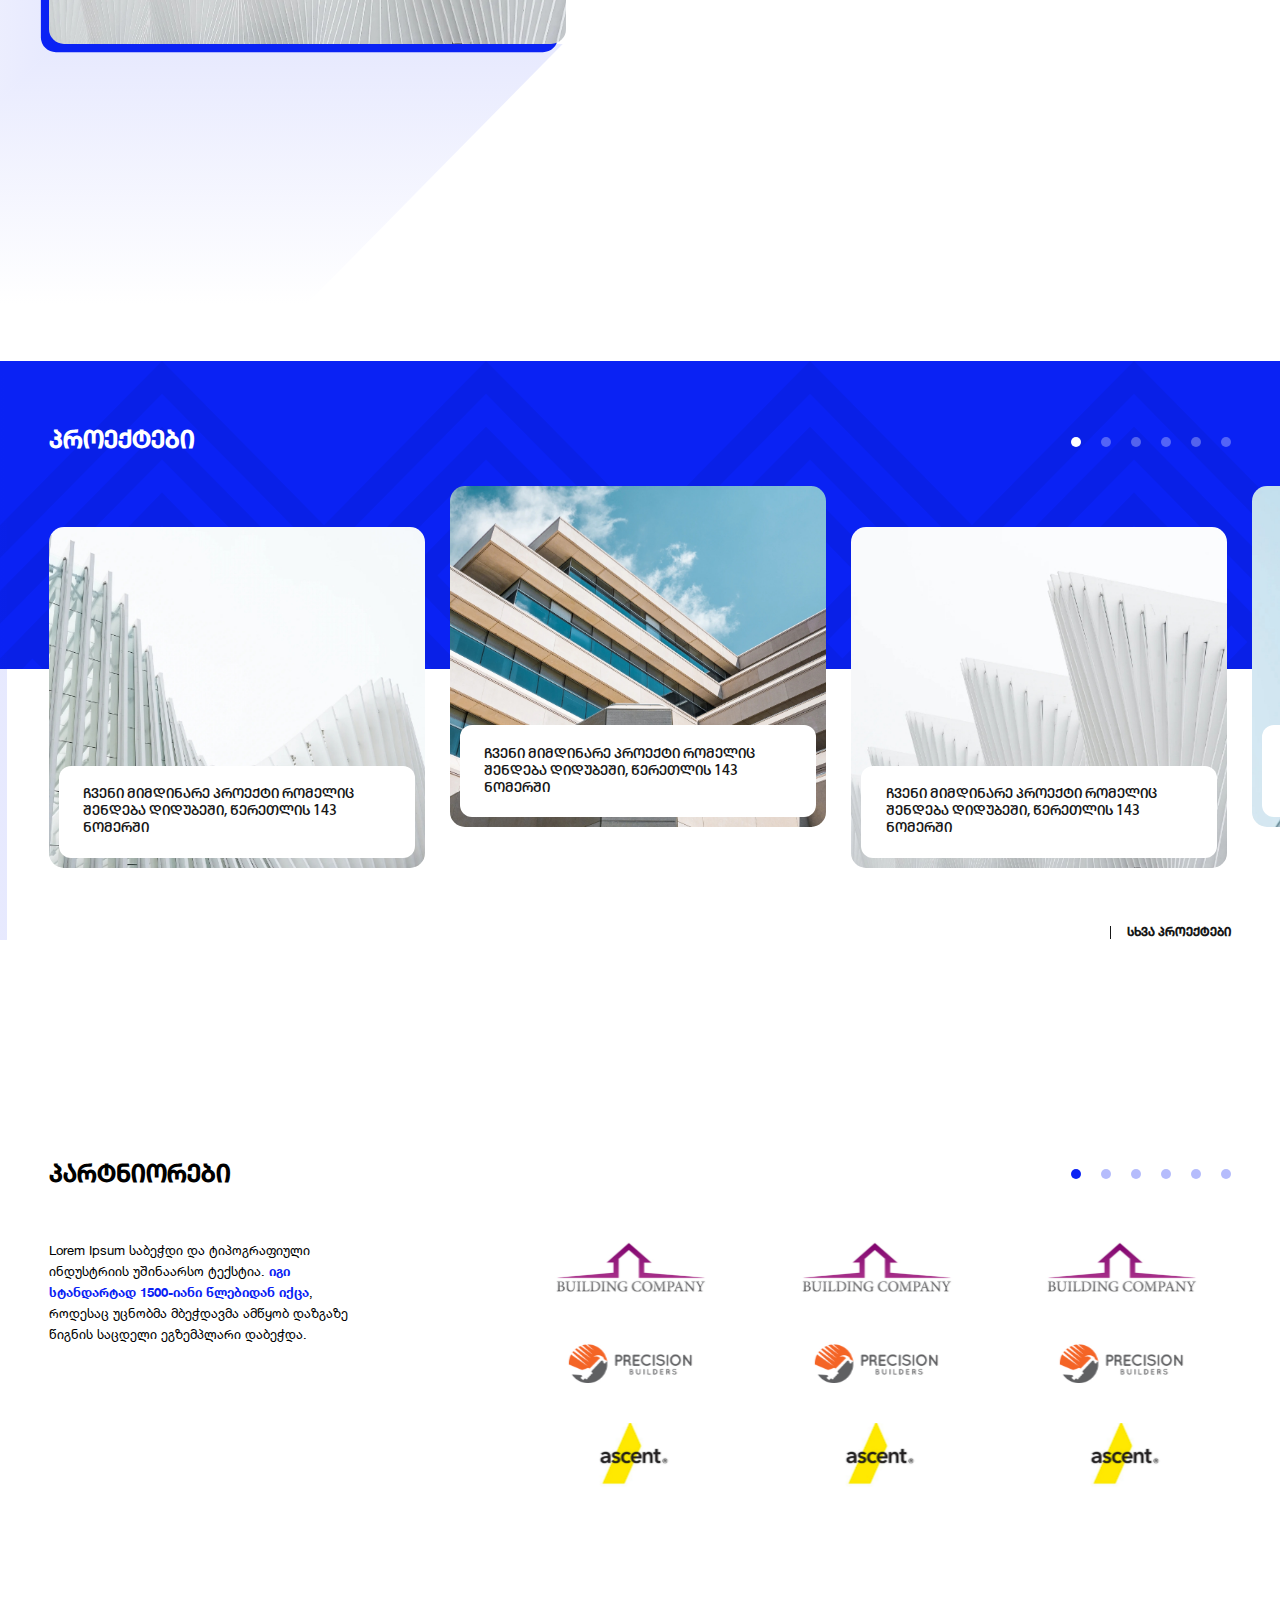
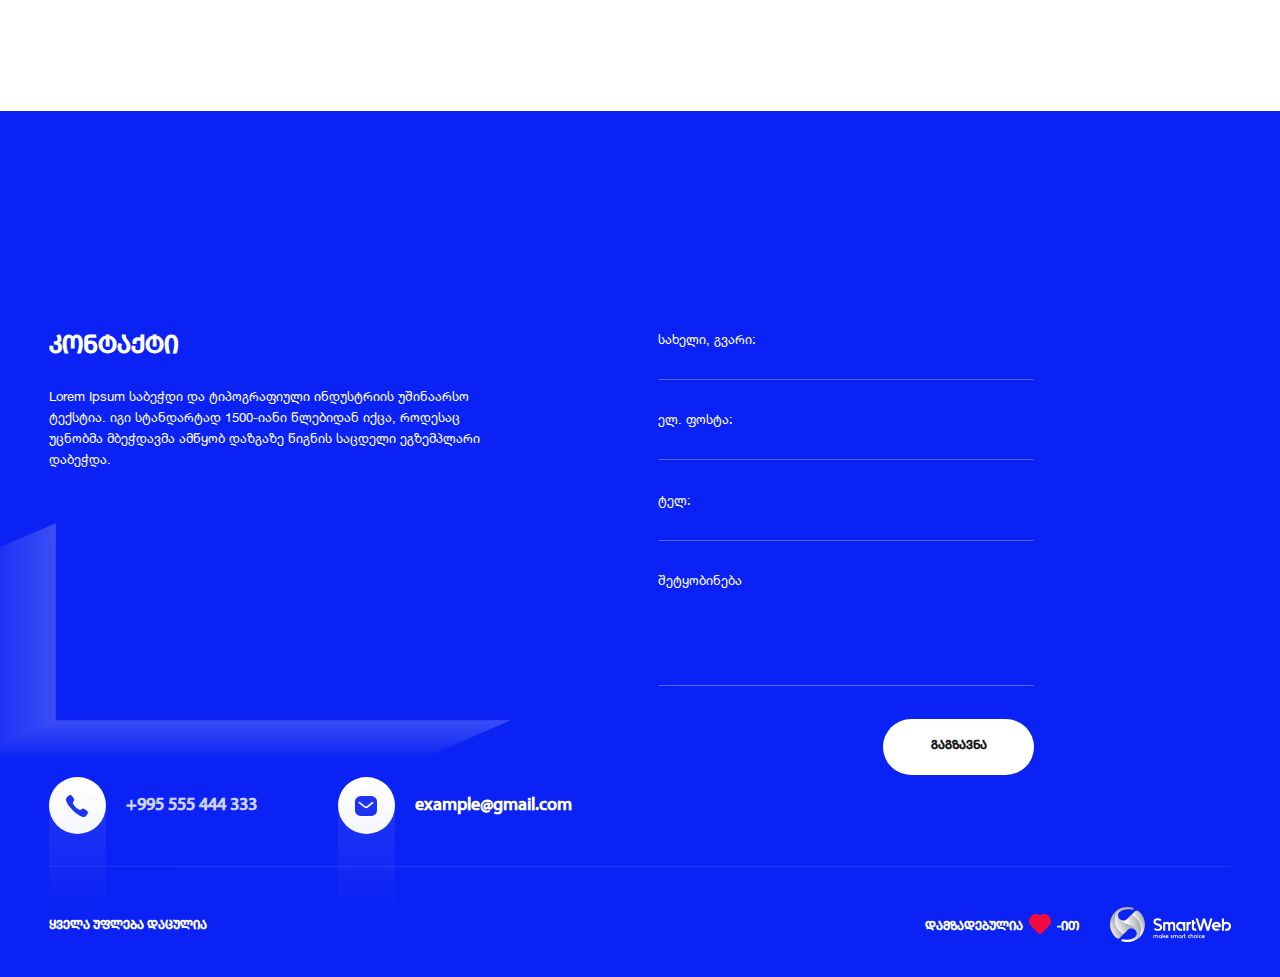
==== commit 3ced6231: "homepage" ====
--- a/index.html
+++ b/index.html
@@ -13,11 +13,13 @@
 		<!-- <link rel="stylesheet" href="https://cdnjs.cloudflare.com/ajax/libs/font-awesome/5.15.2/css/all.min.css" integrity="sha512-HK5fgLBL+xu6dm/Ii3z4xhlSUyZgTT9tuc/hSrtw6uzJOvgRr2a9jyxxT1ely+B+xFAmJKVSTbpM/CuL7qxO8w==" crossorigin="anonymous" /> -->
 		<link rel="stylesheet" href="assets/css/style.css" />
 	</head>
+	
 	<body>
+		<div class="fullscreen"></div>
 		<!-- main -->
 		<main class="main">
 			<!-- header -->
-			<header class="header">
+			<header class="header load-hidden for-load">
 				<div class="header-content container">
 					<div class="header__left header__logo">
 						<svg
@@ -213,7 +215,7 @@
 
 
 			<!-- mobile slider -->
-			<div class="respo-main-slider">
+			<div class="respo-main-slider load-hidden">
 				<div class="respo-main-slider__container swiper-container">
 					<div class="swiper-wrapper">
 						<div class="swiper-slide">
@@ -242,14 +244,14 @@
 			<!-- /mobile slider -->
 
 			<!-- main slider -->
-			<div class="main__slider__container">
+			<div class="main__slider__container load-hidden">
 				<div class="main__slider">
 					<div class="sw-cntr-left-outter-outter">
 						<div class="sw-cntr-left-outter">
 							<div class="swiper-container sw-cntr-left">
 								<div class="swiper-wrapper">
 									<div class="swiper-slide">
-										<img src="assets/images/slider-image-1.jpg" alt="swiper-slide">
+										<img class="for-load" src="assets/images/slider-image-1.jpg" alt="swiper-slide">
 									</div>
 									<div class="swiper-slide">
 										<img src="assets/images/slider-image-3.jpg" alt="swiper-slide">
@@ -260,8 +262,8 @@
 								</div>
 								<div class="hidden-element"></div>
 					
-								<div class="swiper-pagination"></div>
-								<div class="go-nav">
+								<div class="swiper-paginationRightt swiper-pagination for-load"></div>
+								<div class="go-nav for-load">
 									<div class="go-nav-left">
 										<svg xmlns="http://www.w3.org/2000/svg" width="26" height="26" viewBox="0 0 26 26"><rect width="26" height="26" fill="rgba(255,255,255,0)"/><path d="M13.827,6.606a.841.841,0,0,1,.464.741v4.8H24.1a.849.849,0,1,1,0,1.7H14.291v4.8a.839.839,0,0,1-.464.741.942.942,0,0,1-.912-.024l-9.5-5.652a.824.824,0,0,1,0-1.435l9.5-5.652a.941.941,0,0,1,.912-.024Z" transform="translate(-1)" fill="#fff"/></svg>
 									</div>
@@ -277,7 +279,7 @@
 							<div class="swiper-container sw-cntr-right">
 								<div class="swiper-wrapper">
 									<div class="swiper-slide">
-										<img src="assets/images/slider-image-2.jpg" alt="swiper-slide">
+										<img class="for-load" src="assets/images/slider-image-2.jpg" alt="swiper-slide">
 									</div>
 									<div class="swiper-slide">
 										<img src="assets/images/slider-image-4.jpg" alt="swiper-slide">
@@ -297,12 +299,12 @@
 		<!-- /main -->
 
 		<!-- aboutus -->
-		<article class="aboutus">
-			<h1>ჩვენ შესახებ</h1>
+		<article class="aboutus" >
+			<h1 id="aboutus">ჩვენ შესახებ</h1>
 			<div class="aboutus__content">
 				<div class="aboutus__content__textbox">
 					<p>ცნობილი ფაქტია, რომ გვერდის წაკითხვად შიგთავსს შეუძლია მკითხველის ყურადღება მიიზიდოს და დიზაინის აღქმაში ხელი შეუშალოს. Lorem Ipsum-ის გამოყენებით ვღებულობთ იმაზე მეტ-ნაკლებად სწორი გადანაწილების ტექსტს, ვიდრე ერთიდაიგივე გამეორებადი სიტყვებია ხოლმე. შედეგად, ტექსტი ჩვეულებრივ ინგლისურს გავს, მისი წაითხვა კი შეუძლებელია. დღეს უამრავი პერსონალური საგამომცემლო პროგრამა და ვებგვერდი იყენებს Lorem Ipsum-ს, როგორც დროებით ტექსტს წყობის შესავსებად; Lorem Ipsum-ის მოძებნისას კი საძიებო სისტემები ბევრ დაუსრულებელ გვერდს გვიჩვენებენ. წლების მანძილზე ამ ტექსტის უამრავი ვერსია გამოჩნდა, ზოგი შემთხვევით დაშვებული შეცდომის გამო, ზოგი კი — განზრახ, ხუმრობით.</p>
-					<p>Lorem Ipsum საბეჭდი და ტიპოგრაფიული ინდუსტრიის უშინაარსო ტექსტია. იგი სტანდარტად 1500-იანი წლებიდან იქცა, როდესაც უცნობმა მბეჭდავმა ამწყობ დაზგაზე წიგნის საცდელი ეგზემპლარი დაბეჭდა. </p>
+					<p>Lorem Ipsum საბეჭდი და ტიპოგრაფიული ინდუსტრიის უშინაარსო ტექსტია. <span class="aboutus__content__textbox__blue">იგი სტანდარტად 1500-იანი წლებიდან იქცა</span>, როდესაც უცნობმა მბეჭდავმა ამწყობ დაზგაზე წიგნის საცდელი ეგზემპლარი დაბეჭდა. </p>
 				</div>
 				<div class="aboutus__content__imgbox">
 					<div class="img-outter">
@@ -314,6 +316,315 @@
 		</article>
 		<!-- /aboutus -->
 		
+		<!-- services -->
+		<article class="services aboutus">
+			<div class="aboutus__content">
+				<div class="aboutus__content__textbox__inservices">
+					<h1 id="services">სერვისები</h1>
+					<div class="aboutus__content__textbox">
+						<p>ცნობილი ფაქტია, რომ გვერდის წაკითხვად შიგთავსს შეუძლია მკითხველის ყურადღება მიიზიდოს და დიზაინის აღქმაში ხელი შეუშალოს. Lorem Ipsum-ის გამოყენებით ვღებულობთ იმაზე მეტ-ნაკლებად სწორი გადანაწილების ტექსტს, ვიდრე ერთიდაიგივე გამეორებადი სიტყვებია ხოლმე. შედეგად, ტექსტი ჩვეულებრივ ინგლისურს გავს, მისი წაითხვა კი შეუძლებელია. დღეს უამრავი პერსონალური საგამომცემლო პროგრამა და ვებგვერდი იყენებს Lorem Ipsum-ს, როგორც დროებით ტექსტს წყობის შესავსებად; Lorem Ipsum-ის მოძებნისას კი საძიებო სისტემები ბევრ დაუსრულებელ გვერდს გვიჩვენებენ. წლების მანძილზე ამ ტექსტის უამრავი ვერსია გამოჩნდა, ზოგი შემთხვევით დაშვებული შეცდომის გამო, ზოგი კი — განზრახ, ხუმრობით.</p>
+					</div>
+				</div>
+				<div class="aboutus__content__imgbox">
+					<div class="img-outter">
+						<img src="assets/images/project-images/Rectangle 7.jpg" alt="cover">
+						<div class="aboutus__content__imgbox__bgblue"></div>
+					</div>
+				</div>
+			</div>
+		</article>
+		<!-- /services -->
+
+		<!-- projets -->
+		<section class="projects" id="projects">
+			<h1>პროექტები</h1>
+			<div class="projects__bluebg"><div class="forunion"></div></div>
+			<div class="projects-slider swiper-container">
+				<div class="swiper-wrapper">
+					<div class="swiper-slide">
+						<img src="assets/images/project-images/Rectangle 18.jpg" alt="">
+						<h2>ჩვენი მიმდინარე პროექტი რომელიც 
+							შენდება დიდუბეში, წერეთლის 
+							143 ნომერში</h2>
+					</div>
+					<div class="swiper-slide">
+						<img src="assets/images/project-images/Rectangle 19.jpg" alt="">
+						<h2>ჩვენი მიმდინარე პროექტი რომელიც 
+							შენდება დიდუბეში, წერეთლის 
+							143 ნომერში</h2>
+					</div>
+					<div class="swiper-slide">
+						<img src="assets/images/project-images/Rectangle 20.jpg" alt="">
+						<h2>ჩვენი მიმდინარე პროექტი რომელიც 
+							შენდება დიდუბეში, წერეთლის 
+							143 ნომერში</h2>
+					</div>
+					<div class="swiper-slide">
+						<img src="assets/images/project-images/Rectangle 21.jpg" alt="">
+						<h2>ჩვენი მიმდინარე პროექტი რომელიც 
+							შენდება დიდუბეში, წერეთლის 
+							143 ნომერში</h2>
+					</div>
+					<div class="swiper-slide">
+						<img src="assets/images/project-images/Rectangle 18.jpg" alt="">
+						<h2>ჩვენი მიმდინარე პროექტი რომელიც 
+							შენდება დიდუბეში, წერეთლის 
+							143 ნომერში</h2>
+					</div>
+					<div class="swiper-slide">
+						<img src="assets/images/project-images/Rectangle 19.jpg" alt="">
+						<h2>ჩვენი მიმდინარე პროექტი რომელიც 
+							შენდება დიდუბეში, წერეთლის 
+							143 ნომერში</h2>
+					</div>
+					<div class="swiper-slide">
+						<img src="assets/images/project-images/Rectangle 20.jpg" alt="">
+						<h2>ჩვენი მიმდინარე პროექტი რომელიც 
+							შენდება დიდუბეში, წერეთლის 
+							143 ნომერში</h2>
+					</div>
+					<div class="swiper-slide">
+						<img src="assets/images/project-images/Rectangle 21.jpg" alt="">
+						<h2>ჩვენი მიმდინარე პროექტი რომელიც 
+							შენდება დიდუბეში, წერეთლის 
+							143 ნომერში</h2>
+					</div>
+				</div>
+				<div class="projectSliderPagination swiper-pagination"></div>
+
+			</div>
+			<div class="other-projects-outter">
+				<a class="other-projects" href="#" >სხვა პროექტები</a>
+			</div>
+		</section>
+		<!-- /projets -->
+
+		<!-- partners -->
+		<section class="partners" id="partners">
+			<h1>პარტნიორები</h1>
+			<div class="partners__content">
+				<div class="partners__content__textbox">
+					<p>Lorem Ipsum საბეჭდი და ტიპოგრაფიული ინდუსტრიის უშინაარსო ტექსტია. <span class="partners__content__textbox__blue">იგი სტანდარტად 1500-იანი წლებიდან იქცა</span>, როდესაც უცნობმა მბეჭდავმა ამწყობ დაზგაზე წიგნის საცდელი ეგზემპლარი დაბეჭდა.</p>
+				</div>
+				<div class="partners__content__logosRespo">
+					<div class="partners-sliderRespo swiper-container">
+						<div class="swiper-wrapper">
+							<div class="swiper-slide">
+								<a href="#" target="_blank"><img src="assets/images/partners/building-company.svg" alt=""></a>
+							</div>
+							<div class="swiper-slide">
+								<a href="#" target="_blank"><img src="assets/images/partners/precision.svg" alt=""></a>
+							</div>
+							<div class="swiper-slide">
+								<a href="#" target="_blank"><img src="assets/images/partners/ascent.svg" alt=""></a>
+							</div>
+							<div class="swiper-slide">
+								<a href="#" target="_blank"><img src="assets/images/partners/building-company.svg" alt=""></a>
+							</div>
+							<div class="swiper-slide">
+								<a href="#" target="_blank"><img src="assets/images/partners/precision.svg" alt=""></a>
+							</div>
+							<div class="swiper-slide">
+								<a href="#" target="_blank"><img src="assets/images/partners/ascent.svg" alt=""></a>
+							</div>
+							<div class="swiper-slide">
+								<a href="#" target="_blank"><img src="assets/images/partners/building-company.svg" alt=""></a>
+							</div>
+							<div class="swiper-slide">
+								<a href="#" target="_blank"><img src="assets/images/partners/precision.svg" alt=""></a>
+							</div>
+							<div class="swiper-slide">
+								<a href="#" target="_blank"><img src="assets/images/partners/ascent.svg" alt=""></a>
+							</div>
+							<div class="swiper-slide">
+								<a href="#" target="_blank"><img src="assets/images/partners/building-company.svg" alt=""></a>
+							</div>
+							<div class="swiper-slide">
+								<a href="#" target="_blank"><img src="assets/images/partners/precision.svg" alt=""></a>
+							</div>
+							<div class="swiper-slide">
+								<a href="#" target="_blank"><img src="assets/images/partners/ascent.svg" alt=""></a>
+							</div>
+							<div class="swiper-slide">
+								<a href="#" target="_blank"><img src="assets/images/partners/building-company.svg" alt=""></a>
+							</div>
+							<div class="swiper-slide">
+								<a href="#" target="_blank"><img src="assets/images/partners/precision.svg" alt=""></a>
+							</div>
+							<div class="swiper-slide">
+								<a href="#" target="_blank"><img src="assets/images/partners/ascent.svg" alt=""></a>
+							</div>
+							<div class="swiper-slide">
+								<a href="#" target="_blank"><img src="assets/images/partners/building-company.svg" alt=""></a>
+							</div>
+							<div class="swiper-slide">
+								<a href="#" target="_blank"><img src="assets/images/partners/precision.svg" alt=""></a>
+							</div>
+							<div class="swiper-slide">
+								<a href="#" target="_blank"><img src="assets/images/partners/ascent.svg" alt=""></a>
+							</div>
+						</div>
+					</div>
+					<div class="partners__content__logosRespo__pagination"></div>
+				</div>
+				<div class="partners__content__logos">
+					<div class="partners__content__logos__pagination swiper-pagination"></div>
+					<div class="partners_slider swiper-container">
+						<div class="swiper-wrapper">
+							<div class="swiper-slide">
+								<div class="swiper-slide-inside">
+									<a href="#" target="_blank"><img src="assets/images/partners/building-company.svg" alt=""></a>
+								</div>
+								<div class="swiper-slide-inside">
+									<a href="#" target="_blank"><img src="assets/images/partners/precision.svg" alt=""></a>
+								</div>
+								<div class="swiper-slide-inside">
+									<a href="#" target="_blank"><img src="assets/images/partners/ascent.svg" alt=""></a>
+								</div>
+							</div>
+							<div class="swiper-slide">
+								<div class="swiper-slide-inside">
+									<a href="#" target="_blank"><img src="assets/images/partners/building-company.svg" alt=""></a>
+								</div>
+								<div class="swiper-slide-inside">
+									<a href="#" target="_blank"><img src="assets/images/partners/precision.svg" alt=""></a>
+								</div>
+								<div class="swiper-slide-inside">
+									<a href="#" target="_blank"><img src="assets/images/partners/ascent.svg" alt=""></a>
+								</div>
+							</div>
+							<div class="swiper-slide">
+								<div class="swiper-slide-inside">
+									<a href="#" target="_blank"><img src="assets/images/partners/building-company.svg" alt=""></a>
+								</div>
+								<div class="swiper-slide-inside">
+									<a href="#" target="_blank"><img src="assets/images/partners/precision.svg" alt=""></a>
+								</div>
+								<div class="swiper-slide-inside">
+									<a href="#" target="_blank"><img src="assets/images/partners/ascent.svg" alt=""></a>
+								</div>
+							</div>
+							<div class="swiper-slide">
+								<div class="swiper-slide-inside">
+									<a href="#" target="_blank"><img src="assets/images/partners/building-company.svg" alt=""></a>
+								</div>
+								<div class="swiper-slide-inside">
+									<a href="#" target="_blank"><img src="assets/images/partners/precision.svg" alt=""></a>
+								</div>
+								<div class="swiper-slide-inside">
+									<a href="#" target="_blank"><img src="assets/images/partners/ascent.svg" alt=""></a>
+								</div>
+							</div>
+							<div class="swiper-slide">
+								<div class="swiper-slide-inside">
+									<a href="#" target="_blank"><img src="assets/images/partners/building-company.svg" alt=""></a>
+								</div>
+								<div class="swiper-slide-inside">
+									<a href="#" target="_blank"><img src="assets/images/partners/precision.svg" alt=""></a>
+								</div>
+								<div class="swiper-slide-inside">
+									<a href="#" target="_blank"><img src="assets/images/partners/ascent.svg" alt=""></a>
+								</div>
+							</div>
+							<div class="swiper-slide">
+								<div class="swiper-slide-inside">
+									<a href="#" target="_blank"><img src="assets/images/partners/building-company.svg" alt=""></a>
+								</div>
+								<div class="swiper-slide-inside">
+									<a href="#" target="_blank"><img src="assets/images/partners/precision.svg" alt=""></a>
+								</div>
+								<div class="swiper-slide-inside">
+									<a href="#" target="_blank"><img src="assets/images/partners/ascent.svg" alt=""></a>
+								</div>
+							</div>
+						</div>
+					</div>
+				</div>
+			</div>
+		</section>
+		<!-- /partners -->
+		
+
+		<!-- respomenu -->
+		<section class="respomenu" id="respomenu">
+			<div class="respomenu__burger">
+				<div class="burger-container" id="burger">
+					<div class="burger">
+						<span></span>
+						<span></span>
+						<span></span>
+					</div>
+				</div>
+			</div>
+		</section>
+		<nav class="respomenu__nav">
+			<ul>
+				<li><a href="#">მთავარი</a></li>
+				<li><a href="#aboutus">ჩვენ შესახებ</a></li>
+				<li><a href="#services">სერვისები</a></li>
+				<li><a href="#projects">პროექტები</a></li>
+				<li><a href="#partners">პარტნიორები</a></li>
+				<li><a href="#contact">კონტაქტი</a></li>
+			</ul>
+		</nav>
+		<!-- /respomenu -->
+
+		<!-- footer -->
+		<footer class="footer" id="contact">
+			<div class="footer__content">
+				<div class="footer__content__left contacts">
+					<h1>კონტაქტი</h1>
+					<div class="footer__content__left__textbox">
+						<p>Lorem Ipsum საბეჭდი და ტიპოგრაფიული ინდუსტრიის უშინაარსო ტექსტია. იგი სტანდარტად 1500-იანი წლებიდან იქცა, როდესაც უცნობმა მბეჭდავმა ამწყობ დაზგაზე წიგნის საცდელი ეგზემპლარი დაბეჭდა. </p>
+					</div>
+					<div class="map">
+						<div class="map__whitebg"></div>
+						<iframe src="https://www.google.com/maps/embed?pb=!1m18!1m12!1m3!1d2979.5583868947147!2d44.824665015075006!3d41.6868799853385!2m3!1f0!2f0!3f0!3m2!1i1024!2i768!4f13.1!3m3!1m2!1s0x40440c513e6b35b3%3A0x1378e41f51cbabc9!2s8%20Bochorma%20St%2C%20T'bilisi!5e0!3m2!1sen!2sge!4v1609924144831!5m2!1sen!2sge" frameborder="0" style="border:0;" allowfullscreen="true" aria-hidden="false" tabindex="0"></iframe>
+					</div>
+					<div class="footer__content__left__links">
+						<a href="tel:+995 555 444 333"><span>
+							<svg xmlns="http://www.w3.org/2000/svg" width="26" height="26" viewBox="0 0 26 26"><g transform="translate(-262 -5434)"><rect width="26" height="26" transform="translate(262 5434)" fill="rgba(255,255,255,0)"/><path d="M19.783,15.618a2.507,2.507,0,0,0-1.841.484c-.53.309-1.538,1.126-2.116.917a13.125,13.125,0,0,1-6.944-6.776c-.212-.59.6-1.6.908-2.141a2.569,2.569,0,0,0,.48-1.854A15.076,15.076,0,0,0,7.708,2.677,2.1,2.1,0,0,0,6.423,2c-1.651-.071-3.5,2.133-3.819,2.66-.81,1.124-.806,2.62.014,4.433,1.975,4.871,9.444,12.223,14.334,14.272A5.908,5.908,0,0,0,19.42,24a3.211,3.211,0,0,0,1.926-.6c.419-.241,2.713-2.177,2.652-3.873a2.135,2.135,0,0,0-.668-1.283A15.185,15.185,0,0,0,19.783,15.618Z" transform="translate(262 5434)" fill="#0a22f4"/></g></svg>
+						</span>+995 555 444 333</a>
+						<a href="mailto:example@gmail.com"><span>
+							<svg xmlns="http://www.w3.org/2000/svg" width="26" height="26" viewBox="0 0 26 26"><g transform="translate(-633 -5433)"><rect width="26" height="26" transform="translate(633 5433)" fill="rgba(255,255,255,0)"/><path d="M18.433,3a5.535,5.535,0,0,1,3.938,1.646A5.626,5.626,0,0,1,24,8.611v8.778A5.591,5.591,0,0,1,18.433,23H7.566A5.591,5.591,0,0,1,2,17.389V8.611A5.583,5.583,0,0,1,7.566,3Zm1.75,7.267.088-.089a.866.866,0,0,0-.012-1.111.922.922,0,0,0-.582-.289A.831.831,0,0,0,19.06,9L14.1,13a1.71,1.71,0,0,1-2.2,0L6.95,9a.831.831,0,0,0-1.1.078.855.855,0,0,0-.078,1.111l.144.144,5.005,3.944a3.437,3.437,0,0,0,4.3,0Z" transform="translate(633 5433)" fill="#0a22f4" fill-rule="evenodd"/></g></svg>
+						</span>example@gmail.com</a>
+					</div>
+				</div>
+				<div class="footer__content__right">
+					<form action="" class="contactForm">
+						<label for="name">სახელი, გვარი:</label>
+						<div class="input-div">
+							<input type="text" name="name" id="name" placeholder=" ">
+						</div>
+						<label for="email">ელ. ფოსტა:</label>
+						<div class="input-div">
+							<input type="text" name="email" id="email" placeholder=" ">
+						</div>
+						<label for="tel">ტელ:</label>
+						<div class="input-div">
+							<input type="number" name="tel" id="tel" placeholder=" ">
+						</div>
+						<label for="textfield">შეტყობინება</label>
+						<textarea name="textfield" id="textfield" placeholder=" "></textarea>
+						<button class="submit_button" type="submit">გაგზავნა</button>
+					</form>
+				</div>
+			</div>
+			<div class="footer__hr"></div>
+			<div class="footer__realfooter">
+				<div class="footer__realfooter__left">ყველა უფლება დაცულია</div>
+				<div class="footer__realfooter__right">
+					<p>დამზადებულია <span>
+						<svg xmlns="http://www.w3.org/2000/svg" width="26" height="26" viewBox="0 0 26 26"><g transform="translate(-1513 -5671)"><rect width="26" height="26" transform="translate(1513 5671)" fill="rgba(255,255,255,0)"/><path d="M21.982,5.24A6.8,6.8,0,0,0,13,4.518,6.782,6.782,0,0,0,3.658,5.579a7.2,7.2,0,0,0,.368,9.628l6.833,7.013a3.006,3.006,0,0,0,4.291,0l6.833-7.013a7.194,7.194,0,0,0,0-9.967Zm-1.551,8.411-6.833,7a.822.822,0,0,1-1.188,0L5.577,13.617a4.923,4.923,0,0,1,0-6.765,4.618,4.618,0,0,1,6.6,0,1.082,1.082,0,0,0,1.562,0,4.618,4.618,0,0,1,6.6,0,4.923,4.923,0,0,1,.088,6.765Z" transform="translate(1513.012 5670.879)" fill="#f40a40"/><path d="M1532.562,5676.434l-6.879.35-6.765-.534-3.111,5.812,9.876,10.807,8.757-8.221,1.052-5.374Z" fill="#f40a40" stroke="#f40a40" stroke-width="1"/></g></svg>
+					</span> -ით</p>
+					<a href="https://smartweb.ge/" class="footer__realfooter__right__smartweb">
+						<img src="assets/images/smartweb.svg" alt="smartweb logo">
+					</a>
+				</div>
+			</div>
+		</footer>
+		<!-- /footer -->
+
 		<!-- scripts -->
 		<script src="assets/js/swiper-bundle.min.js"></script>
 		<!-- <script src="assets/js/jquery-3.2.1.min.js"></script> -->
--- a/assets/css/style.css
+++ b/assets/css/style.css
@@ -1,3 +1,17 @@
+.fullscreen {
+  position: absolute;
+  right: 0;
+  top: 0;
+  width: 100%;
+  height: 100vh;
+  z-index: 2;
+  background-color: #fff;
+}
+
+.fullscreen.hidden {
+  display: none;
+}
+
 @font-face {
   font-family: mtavruli;
   src: url(../fonts/MyriadGEOMtavruliMedium.ttf);
@@ -146,26 +160,167 @@
   overflow-y: hidden;
 }
 
+@media screen and (min-width: 1025px) {
+  .fullscreen {
+    display: -webkit-box;
+    display: -ms-flexbox;
+    display: flex;
+  }
+}
+
+.load-hidden {
+  opacity: 0;
+}
+
 * {
   scroll-behavior: smooth;
 }
 
-body {
-  height: 300vh;
-}
-
 .swiper-notification {
   display: none;
 }
 
+@media screen and (min-width: 1025px) {
+  .sw-cntr-left img.for-load {
+    -webkit-transform-origin: left;
+            transform-origin: left;
+  }
+  .sw-cntr-left img.for-load.loaded {
+    -webkit-animation-duration: 1.6s;
+            animation-duration: 1.6s;
+    -webkit-animation-name: leftimg;
+            animation-name: leftimg;
+    -webkit-animation-timing-function: ease-out;
+            animation-timing-function: ease-out;
+  }
+}
+
+@media screen and (min-width: 1025px) {
+  .sw-cntr-right img.for-load {
+    -webkit-transform-origin: top;
+            transform-origin: top;
+  }
+  .sw-cntr-right img.for-load.loaded {
+    -webkit-animation-duration: 1.6s;
+            animation-duration: 1.6s;
+    -webkit-animation-name: rightimg;
+            animation-name: rightimg;
+    -webkit-animation-timing-function: ease-out;
+            animation-timing-function: ease-out;
+  }
+}
+
+@media screen and (min-width: 1025px) {
+  .swiper-paginationRightt.for-load.loaded, .go-nav.for-load.loaded {
+    -webkit-animation-duration: 1.6s;
+            animation-duration: 1.6s;
+    -webkit-animation-name: pag;
+            animation-name: pag;
+    -webkit-animation-timing-function: ease-out;
+            animation-timing-function: ease-out;
+  }
+}
+
+@-webkit-keyframes pag {
+  0% {
+    -webkit-transform: translateY(50vh);
+            transform: translateY(50vh);
+  }
+  100% {
+    -webkit-transform: translateY(0);
+            transform: translateY(0);
+  }
+}
+
+@keyframes pag {
+  0% {
+    -webkit-transform: translateY(50vh);
+            transform: translateY(50vh);
+  }
+  100% {
+    -webkit-transform: translateY(0);
+            transform: translateY(0);
+  }
+}
+
+@-webkit-keyframes header {
+  0% {
+    -webkit-transform: translateY(-100%);
+            transform: translateY(-100%);
+  }
+  100% {
+    -webkit-transform: translateY(0);
+            transform: translateY(0);
+  }
+}
+
+@keyframes header {
+  0% {
+    -webkit-transform: translateY(-100%);
+            transform: translateY(-100%);
+  }
+  100% {
+    -webkit-transform: translateY(0);
+            transform: translateY(0);
+  }
+}
+
+@-webkit-keyframes rightimg {
+  0% {
+    -webkit-transform: scaleY(0);
+            transform: scaleY(0);
+  }
+  100% {
+    -webkit-transform: scaleY(1);
+            transform: scaleY(1);
+  }
+}
+
+@keyframes rightimg {
+  0% {
+    -webkit-transform: scaleY(0);
+            transform: scaleY(0);
+  }
+  100% {
+    -webkit-transform: scaleY(1);
+            transform: scaleY(1);
+  }
+}
+
+@-webkit-keyframes leftimg {
+  0% {
+    -webkit-transform: scaleX(0);
+            transform: scaleX(0);
+  }
+  100% {
+    -webkit-transform: scaleX(1);
+            transform: scaleX(1);
+  }
+}
+
+@keyframes leftimg {
+  0% {
+    -webkit-transform: scaleX(0);
+            transform: scaleX(0);
+  }
+  100% {
+    -webkit-transform: scaleX(1);
+            transform: scaleX(1);
+  }
+}
+
 .main {
-  background-color: #0A22F4;
+  background: #0A22F4;
   color: #fff;
   width: 100%;
   height: 185px;
   -webkit-transition: none;
   transition: none;
   border-radius: 0 0 20px 20px;
+  -webkit-transition: -webkit-clip-path .8s ease-in;
+  transition: -webkit-clip-path .8s ease-in;
+  transition: clip-path .8s ease-in;
+  transition: clip-path .8s ease-in, -webkit-clip-path .8s ease-in;
   font-family: mtavruli !important;
   text-transform: uppercase !important;
   font-weight: 500 !important;
@@ -187,14 +342,20 @@
 
 @media screen and (min-width: 1025px) {
   .main {
+    -webkit-clip-path: polygon(50% 50%, 50% 50%, 50% 50%, 50% 50%);
+            clip-path: polygon(50% 50%, 50% 50%, 50% 50%, 50% 50%);
     border-radius: 0;
     margin-bottom: unset;
     overflow: hidden;
     position: fixed;
     top: 0;
     right: 0;
-    z-index: 2;
+    z-index: 3;
     height: 100vh;
+  }
+  .main.loaded {
+    -webkit-clip-path: polygon(0 0, 100% 0, 100% 100%, 0 100%);
+            clip-path: polygon(0 0, 100% 0, 100% 100%, 0 100%);
   }
 }
 
@@ -504,6 +665,17 @@
   z-index: 1;
 }
 
+@media screen and (min-width: 1025px) {
+  .header.loaded {
+    -webkit-animation-duration: .8s;
+            animation-duration: .8s;
+    -webkit-animation-name: header;
+            animation-name: header;
+    -webkit-animation-timing-function: ease-out;
+            animation-timing-function: ease-out;
+  }
+}
+
 .header .header-content {
   display: -webkit-box;
   display: -ms-flexbox;
@@ -715,8 +887,17 @@
 }
 
 .aboutus {
-  padding-left: calc( ((100vw - 10px) - 90.1875rem) / 2);
   color: #171717;
+  padding: 0 20px;
+}
+
+@media screen and (min-width: 1025px) {
+  .aboutus {
+    padding: 0;
+  }
+  .aboutus:not(.services) {
+    padding-left: calc( ((100vw - 10px) - 90.1875rem) / 2);
+  }
 }
 
 .aboutus h1 {
@@ -734,9 +915,31 @@
 @media screen and (min-width: 1025px) {
   .aboutus h1 {
     margin-bottom: 3.75rem;
-    font-size: 32px;
-    line-height: 37px;
-  }
+    font-size: 2rem;
+    line-height: 2.3125rem;
+  }
+}
+
+@media screen and (min-width: 1025px) {
+  .aboutus.services .aboutus__content {
+    -ms-grid-columns: 1fr calc(24.1vw + 22.625rem);
+        grid-template-columns: 1fr calc(24.1vw + 22.625rem);
+  }
+  .aboutus.services .aboutus__content__imgbox {
+    -webkit-box-ordinal-group: 0;
+        -ms-flex-order: -1;
+            order: -1;
+  }
+}
+
+.aboutus__content {
+  display: -webkit-box;
+  display: -ms-flexbox;
+  display: flex;
+  -webkit-box-orient: vertical;
+  -webkit-box-direction: reverse;
+      -ms-flex-direction: column-reverse;
+          flex-direction: column-reverse;
 }
 
 @media screen and (min-width: 1025px) {
@@ -771,66 +974,1257 @@
   }
 }
 
+.aboutus__content__textbox__blue {
+  color: #0A22F4;
+  font-family: bld;
+}
+
 .aboutus__content__imgbox {
-  height: 100%;
-  padding-top: 7.625rem;
-  padding-right: 35%;
+  height: 180px;
+  overflow: visible;
+  margin-bottom: 30px;
+}
+
+@media screen and (min-width: 1025px) {
+  .aboutus__content__imgbox {
+    margin-bottom: unset;
+    padding-top: 7.625rem;
+    height: 100%;
+    padding-right: 35%;
+    padding-bottom: 24.375rem;
+    overflow: hidden;
+  }
+  .aboutus__content__imgbox__bgblue {
+    position: absolute;
+    border-radius: 15px;
+    width: 100%;
+    height: 100%;
+    top: 0;
+    right: 0;
+    background-color: #0A22F4;
+    -webkit-transform: translate(0.625rem, 0.625rem);
+            transform: translate(0.625rem, 0.625rem);
+    z-index: -1;
+  }
 }
 
 .aboutus__content__imgbox .img-outter {
+  height: 100%;
+  width: 100%;
+}
+
+@media screen and (min-width: 1025px) {
+  .aboutus__content__imgbox .img-outter {
+    position: relative;
+  }
+}
+
+.aboutus__content__imgbox .img-outter img {
+  width: 100%;
+  -o-object-fit: cover;
+     object-fit: cover;
+  height: 100%;
+  border-radius: 15px;
+}
+
+@media screen and (min-width: 1025px) {
+  .aboutus:not(.services) .img-outter::after {
+    background: -webkit-gradient(linear, right top, left top, from(#fff), color-stop(50%, #fff), to(#0A22F4)) no-repeat;
+    background: linear-gradient(270deg, #fff 0%, #fff 50%, #0A22F4 100%) no-repeat;
+    content: '';
+    width: 100%;
+    height: 200%;
+    display: block;
+    position: absolute;
+    z-index: -1;
+    left: 100%;
+    top: 0;
+    opacity: .1;
+    -webkit-clip-path: polygon(0 1%, 100% 51%, 100% 100%, 0 50%);
+            clip-path: polygon(0 1%, 100% 51%, 100% 100%, 0 50%);
+    -webkit-transform: translate(-5px, -5px);
+            transform: translate(-5px, -5px);
+  }
+  .aboutus:not(.services) .img-outter::before {
+    background: -webkit-gradient(linear, left top, left bottom, from(#0A22F4), color-stop(50%, #fff), to(#fff)) no-repeat;
+    background: linear-gradient(#0A22F4 0%, #fff 50%, #fff 100%) no-repeat;
+    content: '';
+    width: 200%;
+    height: 100%;
+    display: block;
+    position: absolute;
+    z-index: -1;
+    left: 0;
+    top: 100%;
+    opacity: .1;
+    -webkit-clip-path: polygon(1% 0, 50% 0%, 100% 100%, 51% 100%);
+            clip-path: polygon(1% 0, 50% 0%, 100% 100%, 51% 100%);
+    -webkit-transform: translate(-5px, -5px);
+            transform: translate(-5px, -5px);
+    border-radius: 20px 0 0 0;
+  }
+}
+
+@media screen and (min-width: 1025px) {
+  .services .aboutus__content__textbox {
+    padding-right: 22.625rem;
+  }
+}
+
+.services .aboutus__content__imgbox {
+  padding-right: 0;
+  padding-left: calc( ((100vw - 10px) - 90.1875rem) / 2);
+}
+
+.services .aboutus__content__imgbox .aboutus__content__imgbox__bgblue {
+  -webkit-transform: translate(-0.625rem, 0.625rem);
+          transform: translate(-0.625rem, 0.625rem);
+}
+
+@media screen and (min-width: 1025px) {
+  .services .img-outter::after {
+    background: -webkit-gradient(linear, left top, right top, from(#fff), color-stop(50%, #fff), to(#0A22F4)) no-repeat;
+    background: linear-gradient(90deg, #fff 0%, #fff 50%, #0A22F4 100%) no-repeat;
+    content: '';
+    width: 100%;
+    height: 200%;
+    display: block;
+    position: absolute;
+    z-index: -1;
+    right: 100%;
+    top: 0;
+    opacity: .1;
+    -webkit-clip-path: polygon(1% 50%, 100% 1%, 100% 50%, 0% 100%);
+            clip-path: polygon(1% 50%, 100% 1%, 100% 50%, 0% 100%);
+    -webkit-transform: translate(7px);
+            transform: translate(7px);
+  }
+  .services .img-outter::before {
+    background: -webkit-gradient(linear, left top, left bottom, from(#0A22F4), color-stop(50%, #fff), to(#fff)) no-repeat;
+    background: linear-gradient(#0A22F4 0%, #fff 50%, #fff 100%) no-repeat;
+    content: '';
+    width: 200%;
+    height: 100%;
+    display: block;
+    position: absolute;
+    z-index: -1;
+    right: 0;
+    top: 100%;
+    opacity: .1;
+    -webkit-clip-path: polygon(50% 0%, 99% 0, 50% 99%, 0 100%);
+            clip-path: polygon(50% 0%, 99% 0, 50% 99%, 0 100%);
+    -webkit-transform: translate(7px);
+            transform: translate(7px);
+  }
+}
+
+.projects {
   position: relative;
-  width: 100%;
-}
-
-.aboutus__content__imgbox .img-outter::after {
-  background: -webkit-gradient(linear, left top, right top, from(#0A22F4), color-stop(80%, #0A22F4), to(#fff)) no-repeat;
-  background: linear-gradient(90deg, #0A22F4 0%, #0A22F4 80%, #fff 100%) no-repeat;
-  content: '';
-  width: 100%;
-  height: 200%;
+  padding: 0 20px;
+  padding-top: 29px;
+  overflow: hidden;
+  margin-bottom: 40px;
+}
+
+@media screen and (min-width: 1025px) {
+  .projects {
+    margin-bottom: 17rem;
+    padding: 0;
+    padding-left: calc( ((100vw - 10px) - 90.1875rem) / 2);
+    padding-top: 66px;
+  }
+}
+
+.projects h1 {
+  color: #fff;
+  text-transform: uppercase;
+  margin-bottom: 29px;
+  font-family: mtavruli !important;
+  text-transform: uppercase !important;
+  font-weight: 500 !important;
+  text-transform: uppercase;
+  font-weight: 600 !important;
+  font-size: 18px;
+  line-height: 21px;
+}
+
+@media screen and (min-width: 1025px) {
+  .projects h1 {
+    font-size: 2rem;
+    line-height: 2.3125rem;
+  }
+}
+
+.projects .swiper-container {
+  height: 225px;
+  margin-bottom: 30px;
+}
+
+@media screen and (min-width: 1025px) {
+  .projects .swiper-container {
+    overflow: hidden;
+    height: 29.375rem;
+    margin-bottom: 4.3125rem;
+  }
+  .projects .swiper-container::after {
+    background: -webkit-gradient(linear, left top, right top, from(#fff), color-stop(50%, #fff), to(#0A22F4)) no-repeat;
+    background: linear-gradient(90deg, #fff 0%, #fff 50%, #0A22F4 100%) no-repeat;
+    content: '';
+    width: 100%;
+    height: 200%;
+    display: block;
+    position: absolute;
+    z-index: -1;
+    right: 100%;
+    top: 0;
+    opacity: .1;
+    -webkit-clip-path: polygon(1% 50%, 100% 1%, 100% 50%, 0% 100%);
+            clip-path: polygon(1% 50%, 100% 1%, 100% 50%, 0% 100%);
+    -webkit-transform: translate(7px);
+            transform: translate(7px);
+  }
+  .projects .swiper-container::before {
+    background: -webkit-gradient(linear, left top, left bottom, from(#0A22F4), color-stop(50%, #fff), to(#fff)) no-repeat;
+    background: linear-gradient(#0A22F4 0%, #fff 50%, #fff 100%) no-repeat;
+    content: '';
+    width: 200%;
+    height: 100%;
+    display: block;
+    position: absolute;
+    z-index: -1;
+    right: 0;
+    top: 100%;
+    opacity: .1;
+    -webkit-clip-path: polygon(50% 0%, 99% 0, 50% 99%, 0 100%);
+            clip-path: polygon(50% 0%, 99% 0, 50% 99%, 0 100%);
+    -webkit-transform: translate(7px);
+            transform: translate(7px);
+  }
+}
+
+.projects .other-projects {
+  background-color: #0A22F4;
+  border-radius: 28px;
+  display: -webkit-box;
+  display: -ms-flexbox;
+  display: flex;
+  -webkit-box-pack: center;
+      -ms-flex-pack: center;
+          justify-content: center;
+  -webkit-box-align: center;
+      -ms-flex-align: center;
+          align-items: center;
+  height: 56px;
+  color: #fff;
+  width: 100%;
+  font-size: 13px;
+  line-height: 15px;
+  text-transform: uppercase;
+  font-family: mtavruli !important;
+  text-transform: uppercase !important;
+  font-weight: 500 !important;
+  text-transform: uppercase;
+  font-weight: 600 !important;
+}
+
+@media screen and (min-width: 1025px) {
+  .projects .other-projects {
+    width: unset;
+    height: unset;
+    display: inline;
+    border-radius: 0;
+    background-color: initial;
+    color: #171717;
+    padding-right: calc( ((100vw - 10px) - 90.1875rem) / 2);
+    padding-left: 1.25rem;
+    border-left: 1px solid #171717;
+  }
+}
+
+.projects .other-projects-outter {
+  text-align: right;
+}
+
+.projects .swiper-wrapper {
+  height: 100%;
+  width: 100%;
+  display: -webkit-box;
+  display: -ms-flexbox;
+  display: flex;
+}
+
+.projects .foreffect {
+  height: 100%;
+  position: absolute;
+  -ms-flex-negative: 0;
+      flex-shrink: 0;
+  width: 66vw;
+}
+
+.projects .swiper-slide {
+  height: 100%;
+  position: relative;
+  -ms-flex-negative: 0;
+      flex-shrink: 0;
+  width: 66vw;
+}
+
+.projects .swiper-slide img {
+  height: 100%;
+  width: 100%;
+  border-radius: 15px;
+  -o-object-fit: cover;
+     object-fit: cover;
+}
+
+@media screen and (min-width: 1025px) {
+  .projects .swiper-slide {
+    width: 28.9375rem;
+  }
+  .projects .swiper-slide:nth-of-type(even) {
+    padding-bottom: 3.125rem;
+  }
+  .projects .swiper-slide:nth-of-type(even) h2 {
+    bottom: calc( 3.125rem + 10px);
+  }
+  .projects .swiper-slide:nth-of-type(odd) {
+    padding-top: 3.125rem;
+  }
+}
+
+.projects .swiper-slide h2 {
+  position: absolute;
+  z-index: 1;
+  width: calc( 100% - 10px);
+  right: 5px;
+  bottom: 5px;
+  padding: 5px;
+  background-color: #fff;
+  display: inline-block;
+  -webkit-backdrop-filter: blur(10px);
+  border-radius: 12px;
+  font-family: mtavruli !important;
+  text-transform: uppercase !important;
+  font-weight: 500 !important;
+  text-transform: uppercase;
+  text-transform: uppercase;
+  font-size: 13px;
+  color: #171717;
+  line-height: 15px;
+}
+
+@media screen and (min-width: 1025px) {
+  .projects .swiper-slide h2 {
+    padding: 1.5625rem 1.875rem;
+    width: calc( 100% - 20px);
+    right: 10px;
+    bottom: 10px;
+    font-size: 1.125rem;
+    line-height: 1.3125rem;
+  }
+}
+
+.projects .projectSliderPagination {
+  position: absolute;
+  top: 5.25rem;
+  right: calc( ((100vw - 10px) - 90.1875rem) / 2);
+  display: none;
+  -ms-grid-columns: (10px)[auto-fit];
+      grid-template-columns: repeat(auto-fit, 10px);
+  grid-gap: 20px;
+  height: 26px;
+  width: 400px;
+  justify-items: flex-end;
+  -webkit-box-pack: end;
+      -ms-flex-pack: end;
+          justify-content: flex-end;
+}
+
+@media screen and (min-width: 1025px) {
+  .projects .projectSliderPagination {
+    display: -ms-grid;
+    display: grid;
+  }
+}
+
+.projects__bluebg {
+  position: absolute;
+  top: 0;
+  right: 0;
+  width: 100%;
+  z-index: -1;
+  background-color: #0A22F4;
+  height: 132px;
+}
+
+@media screen and (min-width: 1025px) {
+  .projects__bluebg {
+    height: 308px;
+  }
+}
+
+.projects__bluebg .forunion {
+  position: relative;
+  height: 132px;
+}
+
+@media screen and (min-width: 1025px) {
+  .projects__bluebg .forunion {
+    height: 308px;
+    background: url(../images/union.svg) no-repeat;
+  }
+}
+
+.partners {
+  padding: 0 20px;
+  margin-bottom: 40px;
+}
+
+@media screen and (min-width: 1025px) {
+  .partners {
+    position: relative;
+    margin-bottom: 17rem;
+    padding: 0;
+    padding-left: calc( ((100vw - 10px) - 90.1875rem) / 2);
+    padding-right: calc( ((100vw - 10px) - 90.1875rem) / 2);
+  }
+}
+
+.partners h1 {
+  text-transform: uppercase;
+  margin-bottom: 30px;
+  font-family: mtavruli !important;
+  text-transform: uppercase !important;
+  font-weight: 500 !important;
+  text-transform: uppercase;
+  font-weight: 600 !important;
+  font-size: 18px;
+  line-height: 21px;
+}
+
+@media screen and (min-width: 1025px) {
+  .partners h1 {
+    margin-bottom: 3.75rem;
+    font-size: 2rem;
+    line-height: 2.3125rem;
+  }
+}
+
+.partners__content {
+  overflow: hidden;
+}
+
+@media screen and (min-width: 1025px) {
+  .partners__content {
+    display: -ms-grid;
+    display: grid;
+    -ms-grid-columns: 24.1vw 1fr;
+        grid-template-columns: 24.1vw 1fr;
+    grid-gap: 12.5rem;
+  }
+}
+
+@media screen and (min-width: 1025px) and (min-width: 1800px) {
+  .partners__content {
+    grid-gap: 16.8125rem;
+  }
+}
+
+.partners__content__textbox {
+  font-size: 14px;
+  line-height: 1.625rem;
+  font-family: rmn;
+  margin-bottom: 30px;
+}
+
+@media screen and (min-width: 1025px) {
+  .partners__content__textbox {
+    font-size: 1rem;
+    margin-bottom: 0;
+  }
+}
+
+.partners__content__textbox p {
+  margin-bottom: 20px;
+}
+
+@media screen and (min-width: 1025px) {
+  .partners__content__textbox p {
+    margin-bottom: 3.125rem;
+  }
+}
+
+.partners__content__textbox p:last-of-type {
+  margin-bottom: 0;
+}
+
+.partners__content__textbox__blue {
+  color: #0A22F4;
+  font-family: bld;
+}
+
+.partners__content__logosRespo {
+  width: 100%;
+}
+
+@media screen and (min-width: 1025px) {
+  .partners__content__logosRespo {
+    display: none;
+  }
+}
+
+.partners__content__logosRespo .swiper-container {
+  width: 100vw;
+  height: 60px;
+  margin-bottom: 30px;
+  overflow: hidden;
+}
+
+.partners__content__logosRespo .swiper-wrapper {
+  width: 100%;
+  height: 100%;
+  display: -webkit-box;
+  display: -ms-flexbox;
+  display: flex;
+}
+
+.partners__content__logosRespo .swiper-slide {
+  -ms-flex-negative: 0;
+      flex-shrink: 0;
+  height: 100%;
+}
+
+.partners__content__logosRespo .swiper-slide img {
+  height: 100%;
+  width: auto;
+  -o-object-fit: contain;
+     object-fit: contain;
+}
+
+.partners__content__logosRespo__pagination {
+  -webkit-box-pack: center;
+      -ms-flex-pack: center;
+          justify-content: center;
+  display: -ms-grid;
+  display: grid;
+  -ms-grid-columns: (minmax(auto, 6px))[auto-fit];
+      grid-template-columns: repeat(auto-fit, minmax(auto, 6px));
+  grid-gap: 10px;
+}
+
+.partners__content__logosRespo__pagination .swiper-pagination-bullet {
+  background-color: #0A22F4;
+  opacity: .3;
+  height: 100%;
+  width: 6px;
+  height: 6px;
+  border-radius: 50%;
+  display: inline-block;
+}
+
+.partners__content__logosRespo__pagination .swiper-pagination-bullet-active {
+  opacity: 1;
+}
+
+.partners__content__logos {
+  display: none;
+  width: 100%;
+}
+
+@media screen and (min-width: 1025px) {
+  .partners__content__logos {
+    display: unset;
+  }
+}
+
+.partners__content__logos .swiper-container {
+  overflow: hidden;
+  width: 100%;
+  position: relative;
+}
+
+.partners__content__logos .swiper-wrapper {
+  width: 100%;
+  display: none;
+}
+
+@media screen and (min-width: 1025px) {
+  .partners__content__logos .swiper-wrapper {
+    display: -webkit-box;
+    display: -ms-flexbox;
+    display: flex;
+  }
+}
+
+.partners__content__logos__pagination {
+  position: absolute;
+  top: 0;
+  right: calc( ((100vw - 10px) - 90.1875rem) / 2);
+  -webkit-box-pack: end;
+      -ms-flex-pack: end;
+          justify-content: flex-end;
+  width: 400px;
+  -ms-grid-columns: (10px)[auto-fit];
+      grid-template-columns: repeat(auto-fit, 10px);
+}
+
+.partners__content__logos__pagination .swiper-pagination-bullet {
+  background-color: #0A22F4;
+  opacity: .3;
+}
+
+.partners__content__logos__pagination .swiper-pagination-bullet-active {
+  opacity: 1;
+}
+
+.partners__content__logos .swiper-slide {
+  display: -ms-grid;
+  display: grid;
+  -ms-flex-negative: 0;
+      flex-shrink: 0;
+  grid-gap: 25px;
+  -ms-grid-rows: (5.125rem)[3];
+      grid-template-rows: repeat(3, 5.125rem);
+  height: 100%;
+  width: calc( (100% - 50px) / 3) !important;
+}
+
+.partners__content__logos .swiper-slide-inside {
+  width: 100%;
+}
+
+.partners__content__logos .swiper-slide-inside img {
+  height: 100%;
+  width: 100%;
+  -o-object-fit: contain;
+     object-fit: contain;
+}
+
+.footer {
+  background-color: #0A22F4;
+  width: 100%;
+  overflow: hidden;
+  color: #fff;
+  padding: 0 20px;
+  padding-top: 30px;
+  padding-bottom: 130px;
+}
+
+@media screen and (min-width: 1025px) {
+  .footer {
+    padding: 0 calc( ((100vw - 10px) - 90.1875rem) / 2);
+    padding-top: 17rem;
+  }
+}
+
+.footer h1 {
+  text-transform: uppercase;
+  margin-bottom: 1.875rem;
+  font-family: mtavruli !important;
+  text-transform: uppercase !important;
+  font-weight: 500 !important;
+  text-transform: uppercase;
+  font-weight: 600 !important;
+  font-size: 18px;
+  line-height: 21px;
+}
+
+@media screen and (min-width: 1025px) {
+  .footer h1 {
+    font-size: 2rem;
+    line-height: 2.3125rem;
+  }
+}
+
+.footer__content {
+  display: -webkit-box;
+  display: -ms-flexbox;
+  display: flex;
+  -webkit-box-orient: vertical;
+  -webkit-box-direction: reverse;
+      -ms-flex-direction: column-reverse;
+          flex-direction: column-reverse;
+  margin-bottom: 2.5rem;
+}
+
+@media screen and (min-width: 1025px) {
+  .footer__content {
+    display: -ms-grid;
+    display: grid;
+    -ms-grid-columns: 47.6vw 1fr;
+        grid-template-columns: 47.6vw 1fr;
+  }
+}
+
+.footer__content__left {
+  width: 100%;
+}
+
+@media screen and (min-width: 1025px) {
+  .footer__content__left {
+    width: unset;
+  }
+}
+
+.footer__content__left__textbox {
+  display: none;
+  font-size: 14px;
+  line-height: 1.625rem;
+  width: 464px;
+  font-family: rmn;
+  margin-bottom: 30px;
+}
+
+@media screen and (min-width: 1025px) {
+  .footer__content__left__textbox {
+    display: block;
+    font-size: 1rem;
+    margin-bottom: 3.75rem;
+  }
+}
+
+.footer__content__left__textbox p {
+  margin-bottom: 20px;
+}
+
+@media screen and (min-width: 1025px) {
+  .footer__content__left__textbox p {
+    margin-bottom: 3.125rem;
+  }
+}
+
+.footer__content__left__textbox p:last-of-type {
+  margin-bottom: 0;
+}
+
+.footer__content__left__textbox__blue {
+  color: #0A22F4;
+  font-family: bld;
+}
+
+.footer__content__left .map {
+  height: 201px;
+  position: relative;
+  width: 100%;
+  margin-bottom: 40px;
+}
+
+@media screen and (min-width: 1025px) {
+  .footer__content__left .map {
+    width: 464px;
+    margin-bottom: 4.375rem;
+  }
+  .footer__content__left .map::after {
+    background: -webkit-gradient(linear, left top, right top, from(#0A22F4), color-stop(80%, #0A22F4), to(#fff)) no-repeat;
+    background: linear-gradient(90deg, #0A22F4 0%, #0A22F4 80%, #fff 100%) no-repeat;
+    content: '';
+    width: 100%;
+    height: 200%;
+    display: block;
+    position: absolute;
+    right: 100%;
+    top: 0;
+    opacity: .2;
+    -webkit-clip-path: polygon(1% 50%, 100% 1%, 100% 50%, 0% 100%);
+            clip-path: polygon(1% 50%, 100% 1%, 100% 50%, 0% 100%);
+    -webkit-transform: translate(7px);
+            transform: translate(7px);
+  }
+  .footer__content__left .map::before {
+    background: -webkit-gradient(linear, left top, left bottom, from(#fff), color-stop(20%, #0A22F4), to(#0A22F4)) no-repeat;
+    background: linear-gradient(#fff 0%, #0A22F4 20%, #0A22F4 100%) no-repeat;
+    content: '';
+    width: 200%;
+    height: 100%;
+    display: block;
+    position: absolute;
+    right: 0;
+    top: 100%;
+    opacity: .2;
+    -webkit-clip-path: polygon(50% 0%, 99% 0, 50% 99%, 0 100%);
+            clip-path: polygon(50% 0%, 99% 0, 50% 99%, 0 100%);
+    -webkit-transform: translate(7px);
+            transform: translate(7px);
+  }
+}
+
+.footer__content__left .map iframe {
+  height: 100%;
+  width: 100%;
+  border-radius: 15px;
+}
+
+.footer__content__left .map__whitebg {
+  position: absolute;
+  right: 10px;
+  top: 10px;
+  display: block;
+  border-radius: 15px;
+  width: 100%;
+  height: 100%;
+}
+
+.footer__content__left__links {
+  display: -webkit-box;
+  display: -ms-flexbox;
+  display: flex;
+  -webkit-box-pack: justify;
+      -ms-flex-pack: justify;
+          justify-content: space-between;
+  -ms-flex-wrap: wrap;
+      flex-wrap: wrap;
+}
+
+@media screen and (min-width: 1025px) {
+  .footer__content__left__links {
+    -webkit-box-pack: unset;
+        -ms-flex-pack: unset;
+            justify-content: unset;
+    -ms-flex-wrap: nowrap;
+        flex-wrap: nowrap;
+  }
+}
+
+.footer__content__left__links a {
+  display: -webkit-box;
+  display: -ms-flexbox;
+  display: flex;
+  -webkit-box-align: center;
+      -ms-flex-align: center;
+          align-items: center;
+  font-family: mtavruli !important;
+  text-transform: uppercase !important;
+  font-weight: 500 !important;
+  text-transform: uppercase;
+  font-weight: 600 !important;
+  font-size: 13px;
+  text-transform: lowercase !important;
+  line-height: 15px;
+}
+
+@media screen and (min-width: 1025px) {
+  .footer__content__left__links a {
+    font-size: 1.375rem;
+    line-height: 1.625rem;
+  }
+}
+
+.footer__content__left__links a span {
+  margin-right: 10px;
+}
+
+.footer__content__left__links a span svg path {
+  fill: #fff;
+}
+
+@media screen and (min-width: 1025px) {
+  .footer__content__left__links a span {
+    margin-right: 20px;
+  }
+  .footer__content__left__links a span svg path {
+    fill: #0A22F4;
+  }
+}
+
+@media screen and (min-width: 1025px) {
+  .footer__content__left__links a span {
+    display: -webkit-box;
+    display: -ms-flexbox;
+    display: flex;
+    -webkit-box-pack: center;
+        -ms-flex-pack: center;
+            justify-content: center;
+    -webkit-box-align: center;
+        -ms-flex-align: center;
+            align-items: center;
+    min-width: 4.375rem;
+    min-height: 4.375rem;
+    border-radius: 50%;
+    position: relative;
+    background-color: #fff;
+  }
+  .footer__content__left__links a span::after {
+    position: absolute;
+    top: 0;
+    content: '';
+    width: 100%;
+    height: 250%;
+    border-radius: 35px 35px 0px 0px;
+    background: -webkit-gradient(linear, left top, left bottom, from(#fff), to(#0a22f4));
+    background: linear-gradient(#fff 0%, #0a22f4 100%);
+    opacity: 0.1;
+  }
+}
+
+@media screen and (min-width: 1025px) {
+  .footer__content__left__links a:not(:last-child) {
+    margin-right: 6.25rem;
+  }
+}
+
+.footer__content__right form {
+  max-width: 28.9375rem;
+  display: -webkit-box;
+  display: -ms-flexbox;
+  display: flex;
+  -webkit-box-orient: vertical;
+  -webkit-box-direction: normal;
+      -ms-flex-direction: column;
+          flex-direction: column;
+}
+
+.footer__content__right label {
+  display: block;
+  margin-bottom: 5px;
+}
+
+.footer__hr {
+  height: 1px;
+  width: 100%;
+  background-color: rgba(255, 255, 255, 0.1);
+  margin-bottom: 40px;
+}
+
+.footer__realfooter {
+  display: -webkit-box;
+  display: -ms-flexbox;
+  display: flex;
+  -webkit-box-align: center;
+      -ms-flex-align: center;
+          align-items: center;
+  -webkit-box-orient: vertical;
+  -webkit-box-direction: reverse;
+      -ms-flex-direction: column-reverse;
+          flex-direction: column-reverse;
+}
+
+@media screen and (min-width: 1025px) {
+  .footer__realfooter {
+    -webkit-box-orient: horizontal;
+    -webkit-box-direction: normal;
+        -ms-flex-direction: row;
+            flex-direction: row;
+    -webkit-box-pack: justify;
+        -ms-flex-pack: justify;
+            justify-content: space-between;
+    margin-bottom: 32px;
+  }
+}
+
+.footer__realfooter__left {
+  font-size: 13px;
+  line-height: 15px;
+  opacity: .6;
+  font-family: mtavruli !important;
+  text-transform: uppercase !important;
+  font-weight: 500 !important;
+  text-transform: uppercase;
+  font-weight: 600 !important;
+}
+
+@media screen and (min-width: 1025px) {
+  .footer__realfooter__left {
+    font-size: 1rem;
+    line-height: 1.125rem;
+    opacity: 1;
+  }
+}
+
+.footer__realfooter__right {
+  display: -webkit-box;
+  display: -ms-flexbox;
+  display: flex;
+  -webkit-box-align: center;
+      -ms-flex-align: center;
+          align-items: center;
+  width: 100%;
+  -webkit-box-pack: justify;
+      -ms-flex-pack: justify;
+          justify-content: space-between;
+  margin-bottom: 30px;
+}
+
+@media screen and (min-width: 1025px) {
+  .footer__realfooter__right {
+    margin-bottom: 0;
+    width: unset;
+    -webkit-box-pack: unset;
+        -ms-flex-pack: unset;
+            justify-content: unset;
+  }
+}
+
+.footer__realfooter__right p {
+  display: -webkit-box;
+  display: -ms-flexbox;
+  display: flex;
+  -webkit-box-align: center;
+      -ms-flex-align: center;
+          align-items: center;
+  font-family: mtavruli !important;
+  text-transform: uppercase !important;
+  font-weight: 500 !important;
+  text-transform: uppercase;
+  font-weight: 600 !important;
+  font-size: 13px;
+  line-height: 15px;
+}
+
+.footer__realfooter__right p svg {
+  margin: 0 4px;
+}
+
+@media screen and (min-width: 1025px) {
+  .footer__realfooter__right p {
+    margin-right: 31px;
+  }
+}
+
+.input-div {
+  display: -webkit-box;
+  display: -ms-flexbox;
+  display: flex;
+  width: 100%;
+  margin-bottom: 2.5rem;
+}
+
+.input-div input {
+  height: 0.9375rem;
+}
+
+@media screen and (min-width: 1025px) {
+  .input-div input {
+    height: 2.1875rem;
+  }
+}
+
+.input-div input, textarea {
+  overflow: hidden;
+  width: 100%;
+  display: block;
+  padding: 5px 10px;
+  border: 1px solid transparent;
+  border-bottom-color: rgba(255, 255, 255, 0.3);
+}
+
+@media screen and (min-width: 1025px) {
+  .input-div input, textarea {
+    padding: 10px 20px;
+  }
+}
+
+.input-div input:focus, .input-div input:not(:placeholder-shown), textarea:focus, textarea:not(:placeholder-shown) {
+  margin-top: 5px;
+  border-radius: 12px;
+  border-color: rgba(255, 255, 255, 0.3);
+}
+
+.input-div input:focus:not(textarea), .input-div input:not(:placeholder-shown):not(textarea), textarea:focus:not(textarea), textarea:not(:placeholder-shown):not(textarea) {
+  height: 4rem;
+}
+
+textarea {
+  margin-bottom: 30px;
+  height: 4rem;
+}
+
+@media screen and (min-width: 1025px) {
+  textarea {
+    height: 7.1875rem;
+    margin-bottom: 2.5rem;
+  }
+}
+
+.submit_button {
+  width: 100%;
+  display: -webkit-box;
+  display: -ms-flexbox;
+  display: flex;
+  -webkit-box-pack: center;
+      -ms-flex-pack: center;
+          justify-content: center;
+  -webkit-box-align: center;
+      -ms-flex-align: center;
+          align-items: center;
+  height: 56px;
+  cursor: pointer;
+  background-color: #fff;
+  border-radius: 28px;
+  margin-bottom: 40px;
+  color: #171717;
+  font-family: mtavruli !important;
+  text-transform: uppercase !important;
+  font-weight: 500 !important;
+  text-transform: uppercase;
+  font-weight: 600 !important;
+  font-size: 13px;
+  line-height: 15px;
+  text-transform: uppercase;
+}
+
+@media screen and (min-width: 769px) {
+  .submit_button {
+    max-width: 151px;
+    -ms-flex-item-align: end;
+        align-self: flex-end;
+  }
+}
+
+@media screen and (min-width: 1025px) {
+  .submit_button {
+    margin-bottom: 0;
+    font-size: 1rem;
+    line-height: 1.125rem;
+  }
+}
+
+.respomenu__nav {
+  display: -webkit-box;
+  display: -ms-flexbox;
+  display: flex;
+  position: fixed;
+  right: 0;
+  top: 0;
+  width: 100%;
+  height: 0;
+  -webkit-box-align: end;
+      -ms-flex-align: end;
+          align-items: flex-end;
+  z-index: 998;
+  background-color: rgba(23, 23, 23, 0.3);
+  overflow: hidden;
+  opacity: 0;
+  padding: 0 20px;
+  padding-bottom: 130px;
+  -webkit-transition: all .2s ease-out;
+  transition: all .2s ease-out;
+}
+
+@media screen and (min-width: 1025px) {
+  .respomenu__nav {
+    display: none;
+  }
+}
+
+.respomenu__nav ul {
+  display: -ms-grid;
+  display: grid;
+  grid-auto-rows: auto;
+  grid-gap: 27px;
+  -webkit-box-pack: center;
+      -ms-flex-pack: center;
+          justify-content: center;
+  text-align: center;
+  max-height: 0;
+  overflow: hidden;
+  padding: 38px 5px;
+  background-color: #0A22F4;
+  color: #fff;
+  width: 100%;
+  border-radius: 15px;
+  -webkit-transition: all .2s ease-out;
+  transition: all .2s ease-out;
+}
+
+.respomenu__nav ul li {
+  white-space: nowrap;
+}
+
+.respomenu {
+  display: -webkit-box;
+  display: -ms-flexbox;
+  display: flex;
+  -webkit-box-pack: center;
+      -ms-flex-pack: center;
+          justify-content: center;
+  -webkit-box-align: center;
+      -ms-flex-align: center;
+          align-items: center;
+  position: fixed;
+  bottom: 40px;
+  right: 50%;
+  -webkit-transform: translateX(50%);
+          transform: translateX(50%);
+  width: 60px;
+  height: 60px;
+  border-radius: 50%;
+  background-color: #0A22F4;
+  z-index: 999;
+}
+
+@media screen and (min-width: 1025px) {
+  .respomenu {
+    display: none;
+  }
+}
+
+.respomenu.active .burger span:nth-child(1) {
+  -webkit-transform: rotate(45deg);
+          transform: rotate(45deg);
+  top: 6px;
+}
+
+.respomenu.active .burger span:nth-child(2) {
+  width: 0;
+}
+
+.respomenu.active .burger span:nth-child(3) {
+  -webkit-transform: rotate(-45deg);
+          transform: rotate(-45deg);
+  top: 6px;
+}
+
+.respomenu.active + .respomenu__nav {
+  height: 100%;
+  opacity: 1;
+  -webkit-transition: all .2s ease-in;
+  transition: all .2s ease-in;
+}
+
+.respomenu.active + .respomenu__nav ul {
+  max-height: 320px;
+  -webkit-transition: all .2s ease-in;
+  transition: all .2s ease-in;
+}
+
+.burger-container {
+  width: 32px;
+  height: 32px;
+  display: -webkit-box;
+  display: -ms-flexbox;
+  display: flex;
+  -webkit-box-pack: center;
+      -ms-flex-pack: center;
+          justify-content: center;
+  -webkit-box-align: center;
+      -ms-flex-align: center;
+          align-items: center;
+}
+
+.burger {
+  display: block;
+  height: 12px;
+  position: relative;
+  width: 18px;
+  cursor: pointer;
+}
+
+.burger span {
+  width: 18px;
+  height: 2px;
+  background-color: #fff;
   display: block;
   position: absolute;
-  right: 100%;
-  top: 0;
-  opacity: .2;
-  -webkit-clip-path: polygon(1% 50%, 100% 1%, 100% 50%, 0% 100%);
-          clip-path: polygon(1% 50%, 100% 1%, 100% 50%, 0% 100%);
-  -webkit-transform: translate(7px);
-          transform: translate(7px);
-}
-
-.aboutus__content__imgbox .img-outter::before {
-  background: -webkit-gradient(linear, left top, left bottom, from(#fff), color-stop(20%, #0A22F4), to(#0A22F4)) no-repeat;
-  background: linear-gradient(#fff 0%, #0A22F4 20%, #0A22F4 100%) no-repeat;
-  content: '';
-  width: 200%;
-  height: 100%;
-  display: block;
-  position: absolute;
-  right: 0;
-  top: 100%;
-  opacity: .2;
-  -webkit-clip-path: polygon(50% 0%, 99% 0, 50% 99%, 0 100%);
-          clip-path: polygon(50% 0%, 99% 0, 50% 99%, 0 100%);
-  -webkit-transform: translate(7px);
-          transform: translate(7px);
-}
-
-.aboutus__content__imgbox .img-outter img {
-  width: 100%;
   border-radius: 15px;
-}
-
-.aboutus__content__imgbox__bgblue {
-  position: absolute;
-  border-radius: 15px;
-  width: 100%;
-  height: 100%;
-  top: 0;
-  right: 0;
-  background-color: #0A22F4;
-  -webkit-transform: translate(0.625rem, 0.625rem);
-          transform: translate(0.625rem, 0.625rem);
-  z-index: -1;
+  -webkit-transition-duration: .5s;
+          transition-duration: .5s;
+}
+
+.burger span:nth-child(2) {
+  top: 6px;
+}
+
+.burger span:nth-child(3) {
+  top: 12px;
 }
 /*# sourceMappingURL=style.css.map */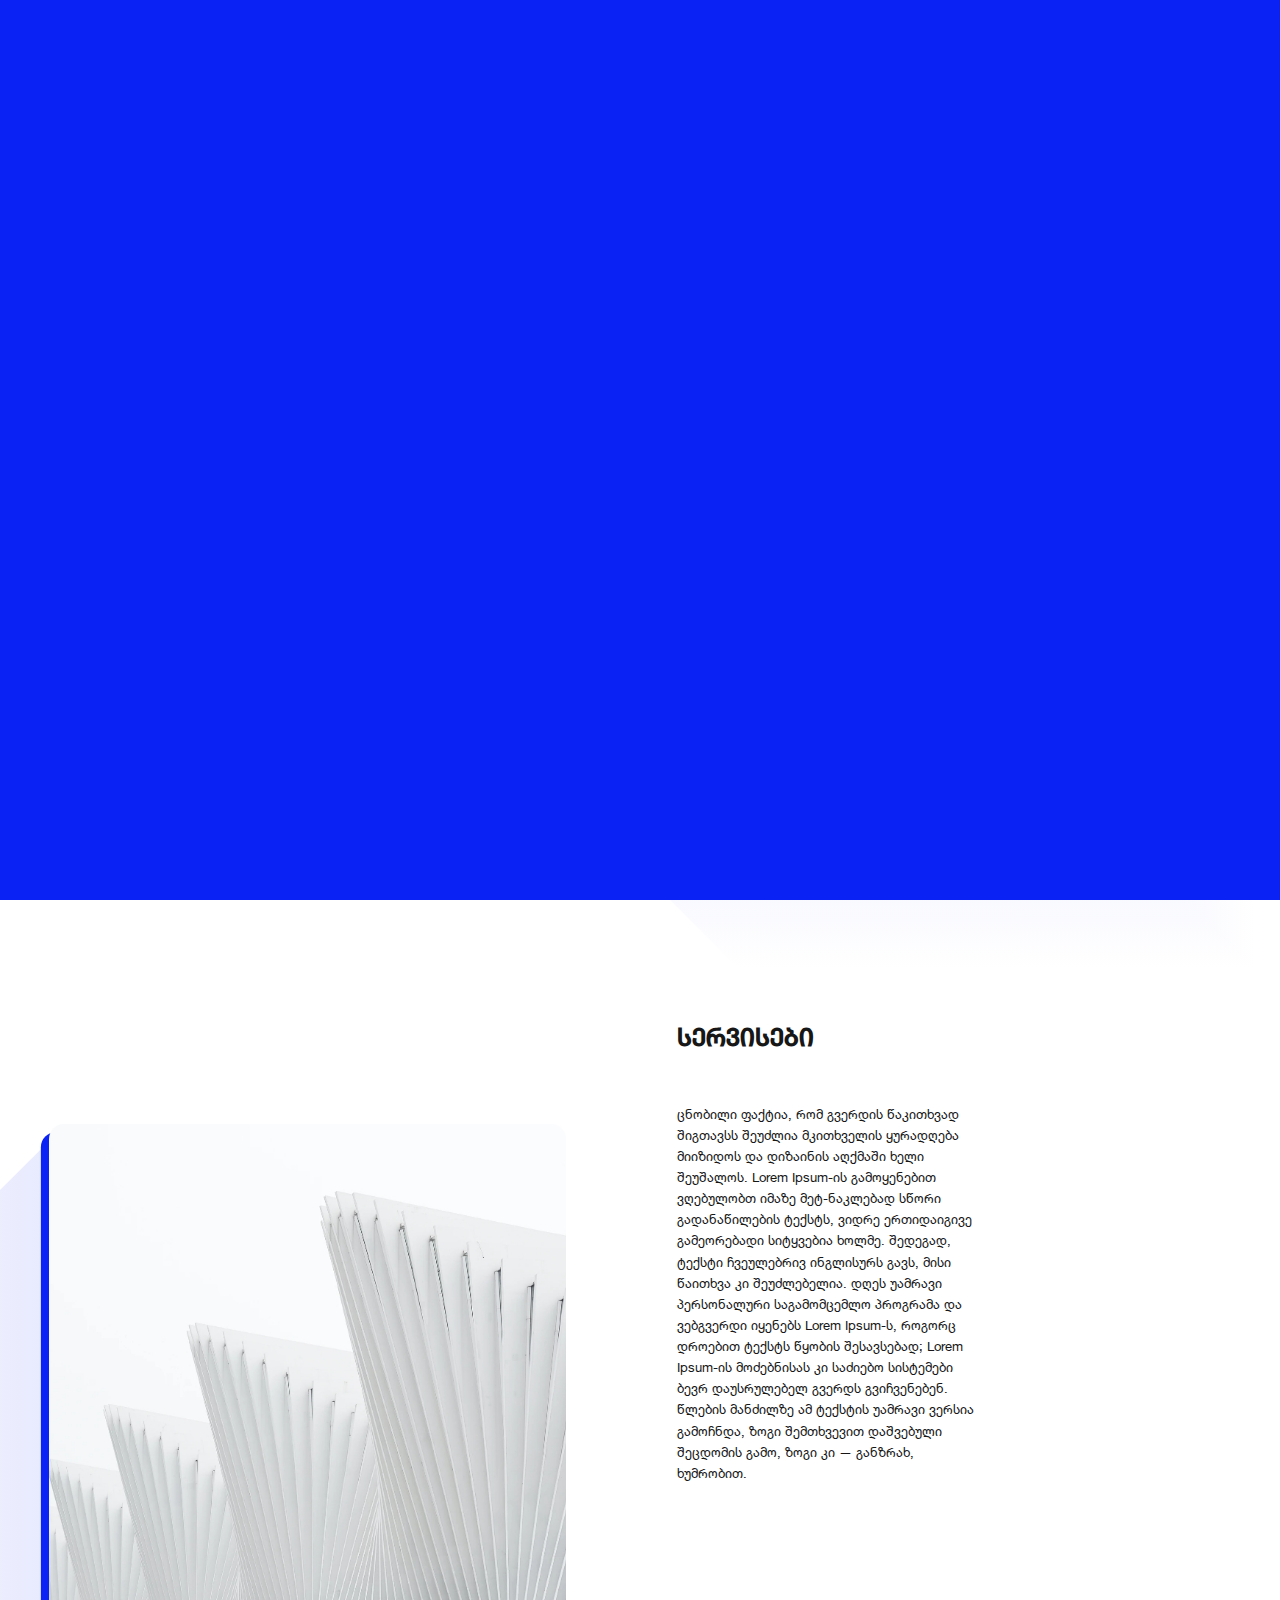
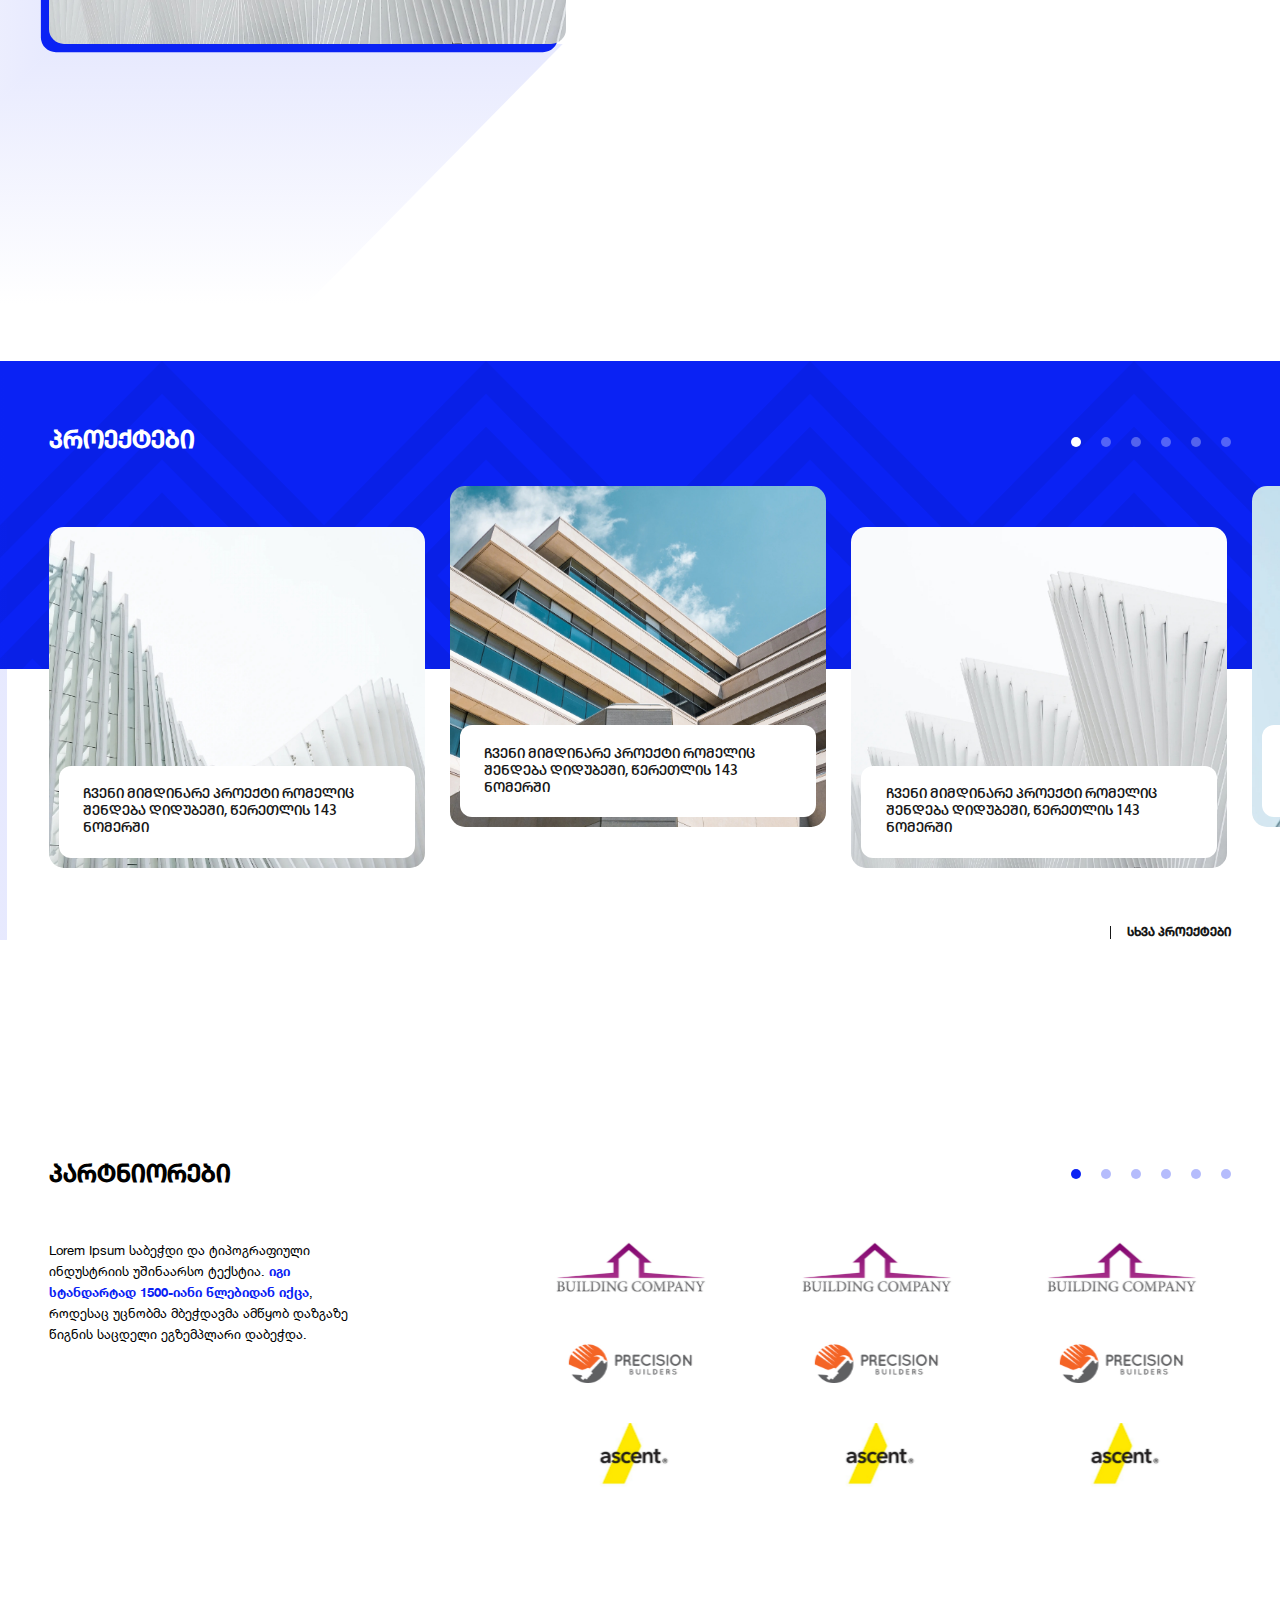
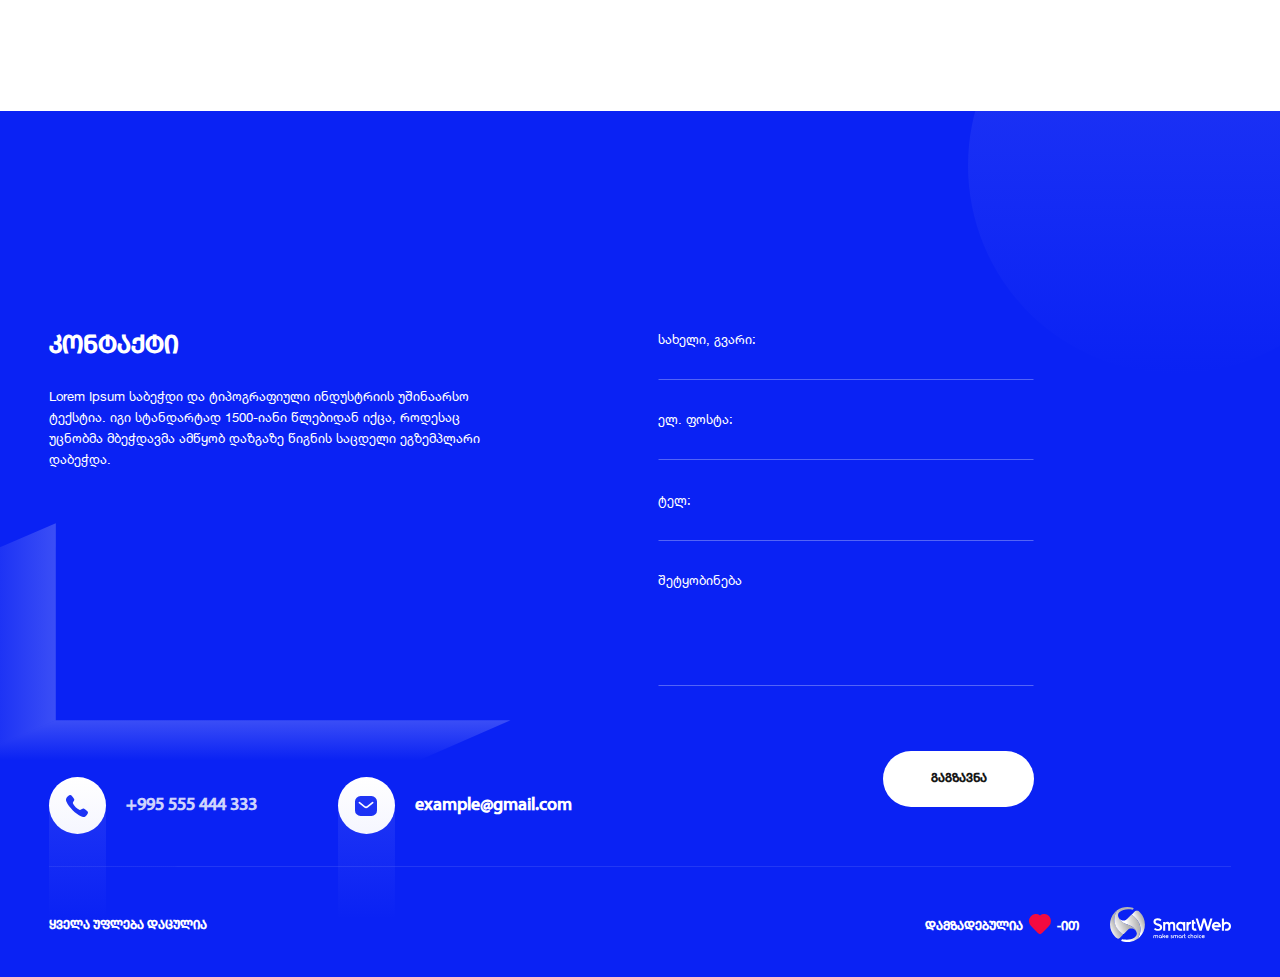
==== commit b5cc0d17: "buble in footer" ====
--- a/index.html
+++ b/index.html
@@ -593,19 +593,21 @@
 				<div class="footer__content__right">
 					<form action="" class="contactForm">
 						<label for="name">სახელი, გვარი:</label>
-						<div class="input-div">
+						<div class="input-div invalid">
 							<input type="text" name="name" id="name" placeholder=" ">
 						</div>
 						<label for="email">ელ. ფოსტა:</label>
-						<div class="input-div">
+						<div class="input-div invalid">
 							<input type="text" name="email" id="email" placeholder=" ">
 						</div>
 						<label for="tel">ტელ:</label>
-						<div class="input-div">
+						<div class="input-div invalid">
 							<input type="number" name="tel" id="tel" placeholder=" ">
 						</div>
 						<label for="textfield">შეტყობინება</label>
-						<textarea name="textfield" id="textfield" placeholder=" "></textarea>
+						<div class="input-div invalid">
+							<textarea name="textfield" id="textfield" placeholder=" "></textarea>
+						</div>
 						<button class="submit_button" type="submit">გაგზავნა</button>
 					</form>
 				</div>
--- a/assets/css/style.css
+++ b/assets/css/style.css
@@ -665,15 +665,13 @@
   z-index: 1;
 }
 
-@media screen and (min-width: 1025px) {
-  .header.loaded {
-    -webkit-animation-duration: .8s;
-            animation-duration: .8s;
-    -webkit-animation-name: header;
-            animation-name: header;
-    -webkit-animation-timing-function: ease-out;
-            animation-timing-function: ease-out;
-  }
+.header.loaded {
+  -webkit-animation-duration: .8s;
+          animation-duration: .8s;
+  -webkit-animation-name: header;
+          animation-name: header;
+  -webkit-animation-timing-function: ease-out;
+          animation-timing-function: ease-out;
 }
 
 .header .header-content {
@@ -1604,6 +1602,7 @@
   background-color: #0A22F4;
   width: 100%;
   overflow: hidden;
+  position: relative;
   color: #fff;
   padding: 0 20px;
   padding-top: 30px;
@@ -1614,6 +1613,21 @@
   .footer {
     padding: 0 calc( ((100vw - 10px) - 90.1875rem) / 2);
     padding-top: 17rem;
+  }
+  .footer::after {
+    content: '';
+    position: absolute;
+    right: 0;
+    top: 17rem;
+    z-index: 0;
+    width: 32rem;
+    height: 32rem;
+    border-radius: 50%;
+    background: -webkit-gradient(linear, left top, left bottom, from(#fff), color-stop(0%, #fff), to(#0a22f4));
+    background: linear-gradient(#fff 0%, #fff 0%, #0a22f4 100%);
+    opacity: 0.1;
+    -webkit-transform: translate(25%, -90%);
+            transform: translate(25%, -90%);
   }
 }
 
@@ -1862,6 +1876,11 @@
   }
 }
 
+.footer__content__right {
+  position: relative;
+  z-index: 1;
+}
+
 .footer__content__right form {
   max-width: 28.9375rem;
   display: -webkit-box;
@@ -1871,6 +1890,10 @@
   -webkit-box-direction: normal;
       -ms-flex-direction: column;
           flex-direction: column;
+}
+
+.footer__content__right form input {
+  color: #fff;
 }
 
 .footer__content__right label {
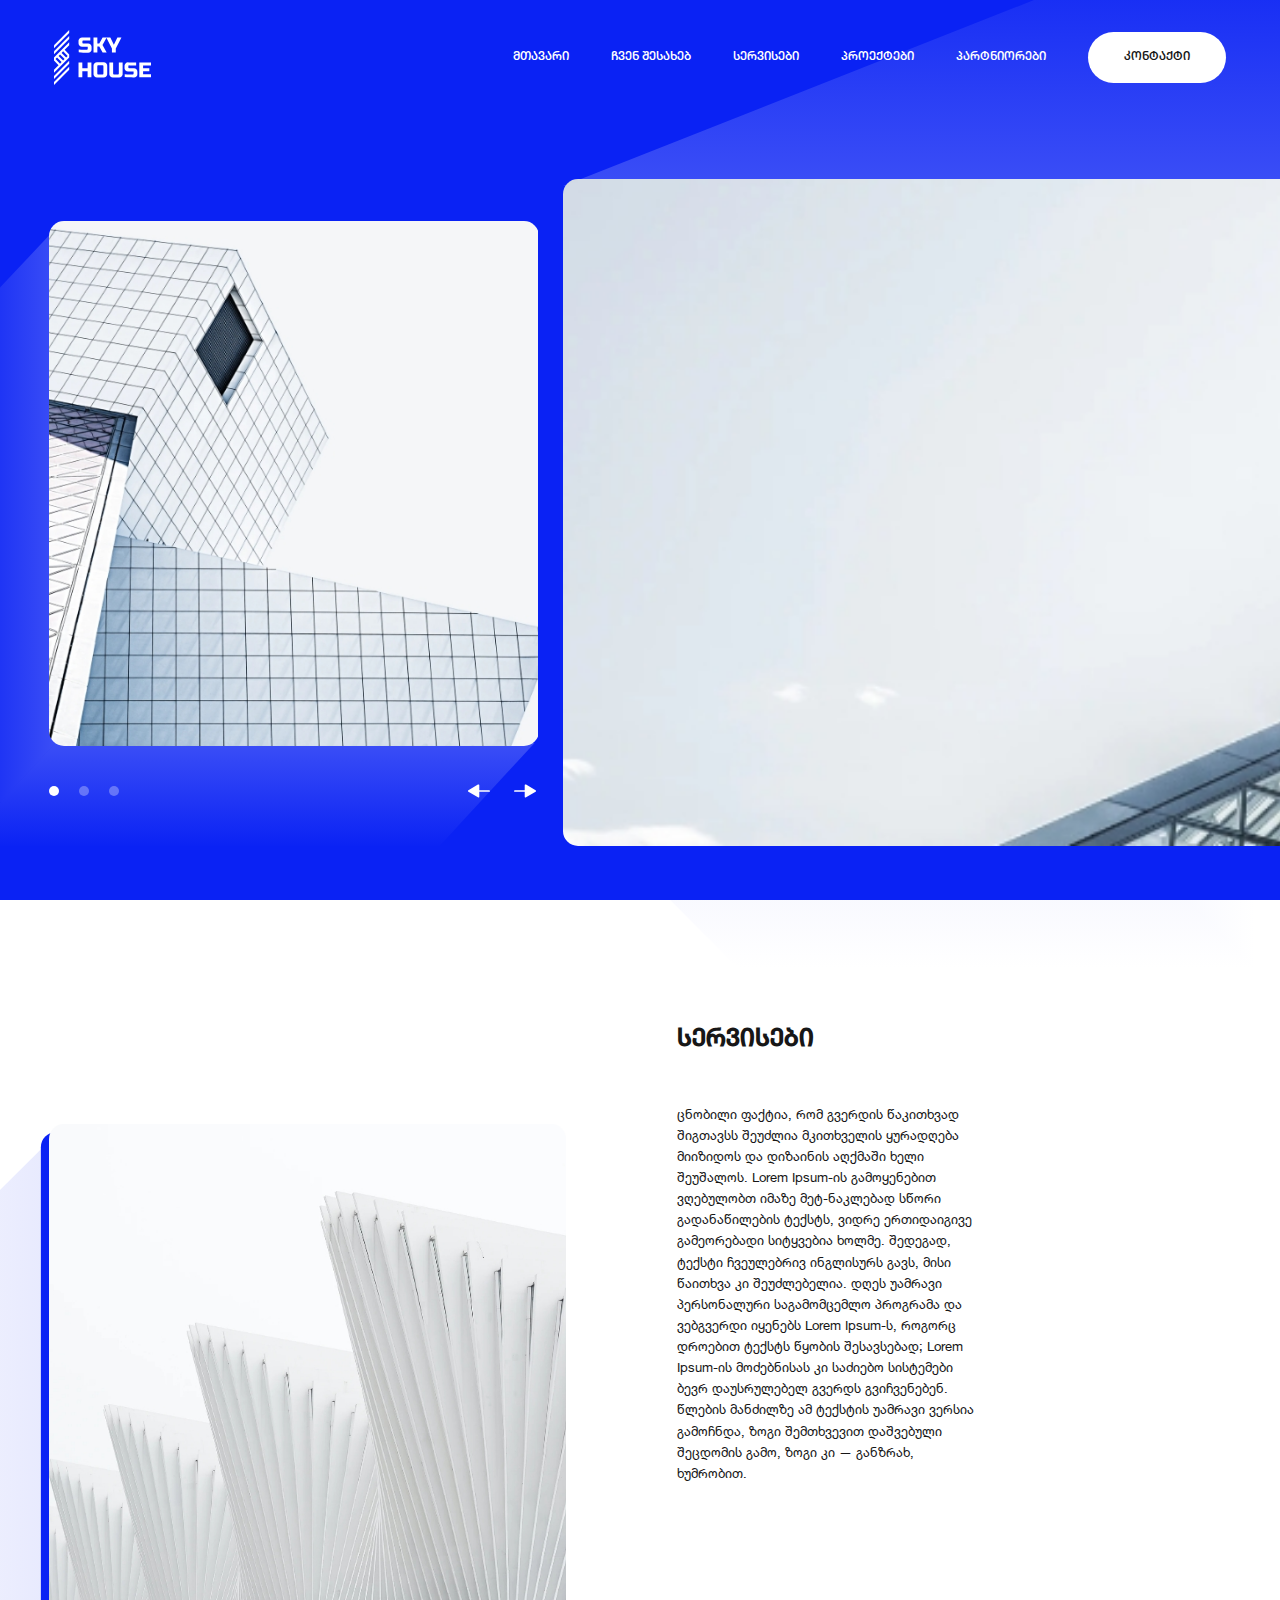
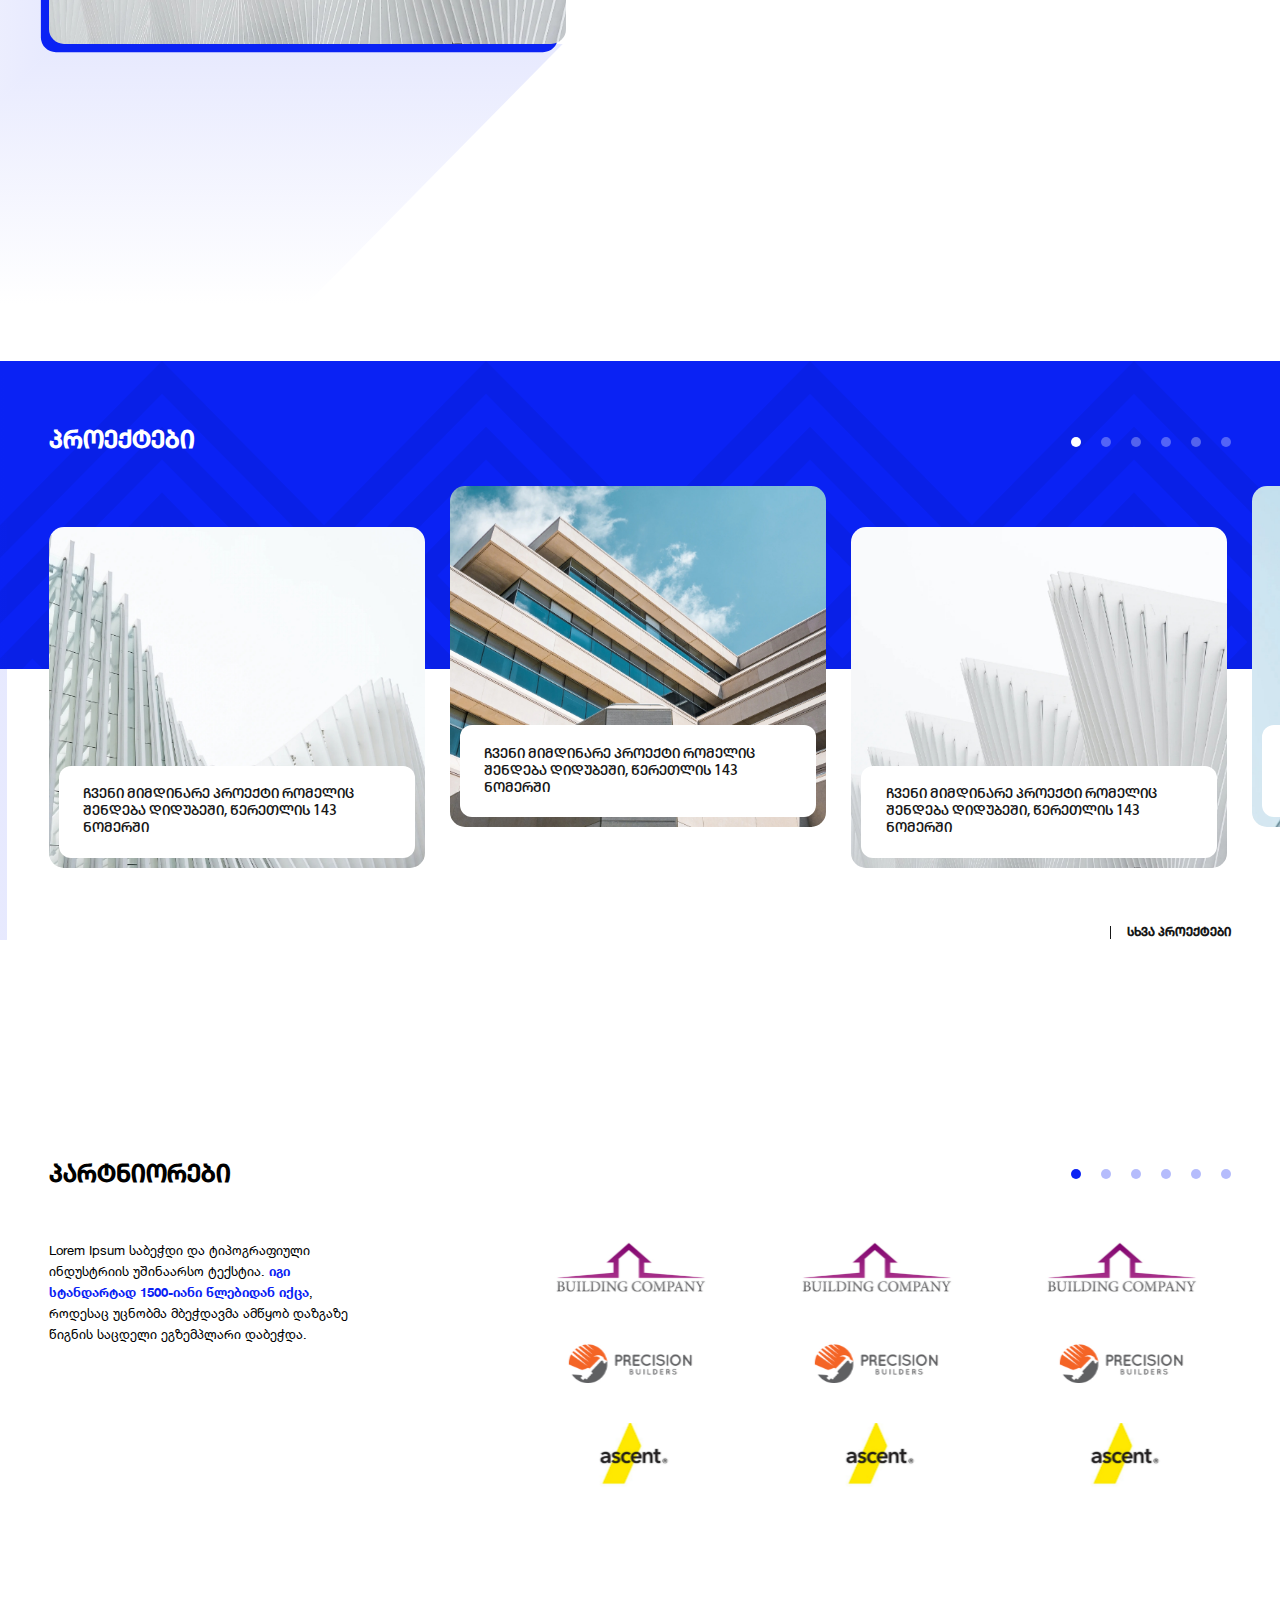
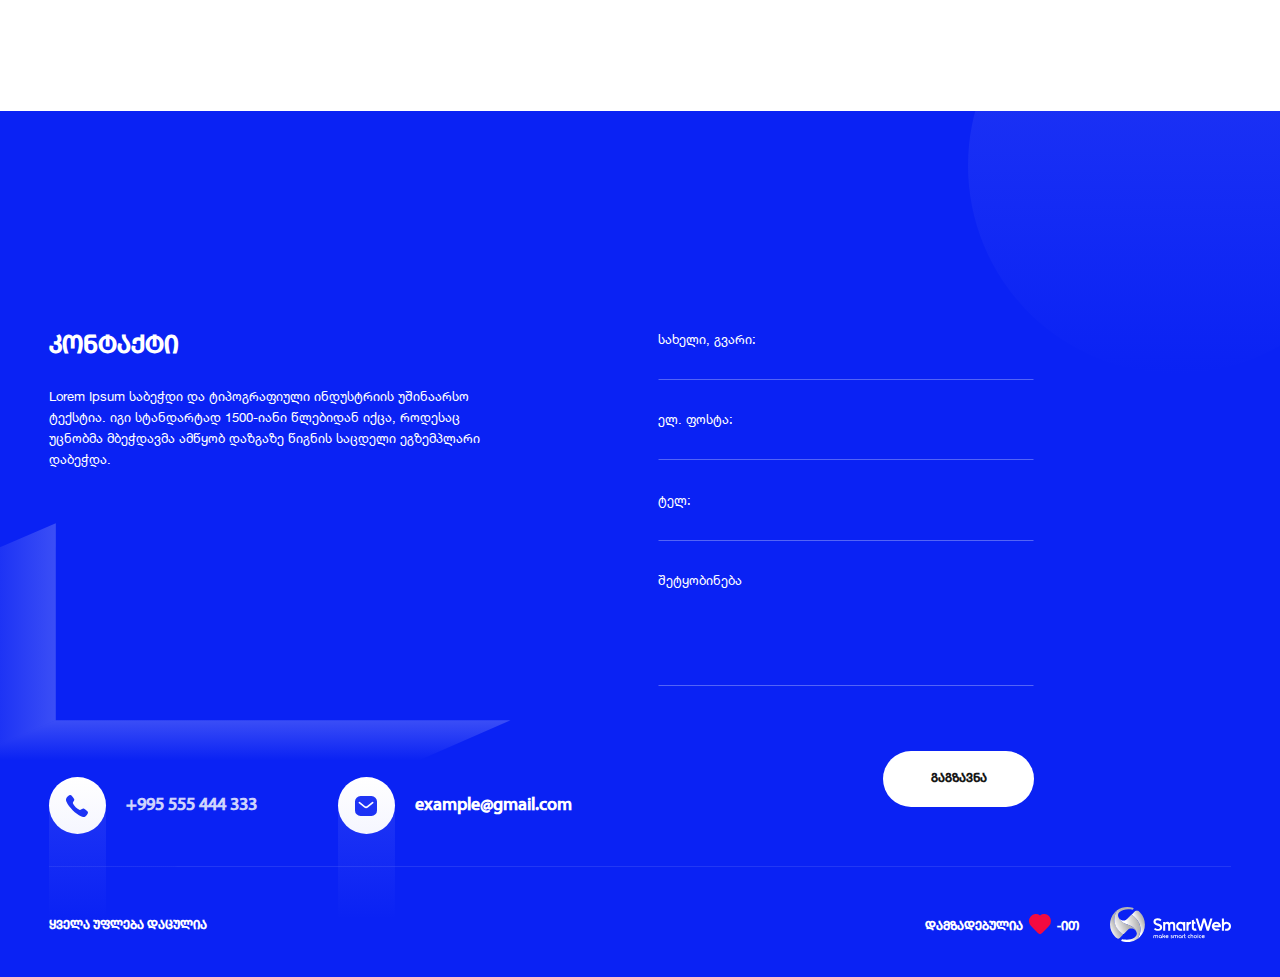
==== commit 437338d6: "second" ====
--- a/index.html
+++ b/index.html
@@ -342,52 +342,68 @@
 			<div class="projects-slider swiper-container">
 				<div class="swiper-wrapper">
 					<div class="swiper-slide">
-						<img src="assets/images/project-images/Rectangle 18.jpg" alt="">
+						<a href="product.html">
+							<img src="assets/images/project-images/Rectangle 18.jpg" alt="">
 						<h2>ჩვენი მიმდინარე პროექტი რომელიც 
 							შენდება დიდუბეში, წერეთლის 
 							143 ნომერში</h2>
-					</div>
-					<div class="swiper-slide">
-						<img src="assets/images/project-images/Rectangle 19.jpg" alt="">
+						</a>
+					</div>
+					<div class="swiper-slide">
+						<a href="product.html">
+							<img src="assets/images/project-images/Rectangle 19.jpg" alt="">
+							<h2>ჩვენი მიმდინარე პროექტი რომელიც 
+								შენდება დიდუბეში, წერეთლის 
+								143 ნომერში</h2>
+						</a>
+					</div>
+					<div class="swiper-slide">
+						<a href="product.html">
+							<img src="assets/images/project-images/Rectangle 20.jpg" alt="">
+							<h2>ჩვენი მიმდინარე პროექტი რომელიც 
+								შენდება დიდუბეში, წერეთლის 
+								143 ნომერში</h2>
+						</a>
+					</div>
+					<div class="swiper-slide">
+						<a href="product.html">
+							<img src="assets/images/project-images/Rectangle 21.jpg" alt="">
+							<h2>ჩვენი მიმდინარე პროექტი რომელიც 
+								შენდება დიდუბეში, წერეთლის 
+								143 ნომერში</h2>
+						</a>
+					</div>
+					<div class="swiper-slide">
+						<a href="product.html">
+							<img src="assets/images/project-images/Rectangle 18.jpg" alt="">
 						<h2>ჩვენი მიმდინარე პროექტი რომელიც 
 							შენდება დიდუბეში, წერეთლის 
 							143 ნომერში</h2>
-					</div>
-					<div class="swiper-slide">
-						<img src="assets/images/project-images/Rectangle 20.jpg" alt="">
-						<h2>ჩვენი მიმდინარე პროექტი რომელიც 
-							შენდება დიდუბეში, წერეთლის 
-							143 ნომერში</h2>
-					</div>
-					<div class="swiper-slide">
-						<img src="assets/images/project-images/Rectangle 21.jpg" alt="">
-						<h2>ჩვენი მიმდინარე პროექტი რომელიც 
-							შენდება დიდუბეში, წერეთლის 
-							143 ნომერში</h2>
-					</div>
-					<div class="swiper-slide">
-						<img src="assets/images/project-images/Rectangle 18.jpg" alt="">
-						<h2>ჩვენი მიმდინარე პროექტი რომელიც 
-							შენდება დიდუბეში, წერეთლის 
-							143 ნომერში</h2>
-					</div>
-					<div class="swiper-slide">
-						<img src="assets/images/project-images/Rectangle 19.jpg" alt="">
-						<h2>ჩვენი მიმდინარე პროექტი რომელიც 
-							შენდება დიდუბეში, წერეთლის 
-							143 ნომერში</h2>
-					</div>
-					<div class="swiper-slide">
-						<img src="assets/images/project-images/Rectangle 20.jpg" alt="">
-						<h2>ჩვენი მიმდინარე პროექტი რომელიც 
-							შენდება დიდუბეში, წერეთლის 
-							143 ნომერში</h2>
-					</div>
-					<div class="swiper-slide">
-						<img src="assets/images/project-images/Rectangle 21.jpg" alt="">
-						<h2>ჩვენი მიმდინარე პროექტი რომელიც 
-							შენდება დიდუბეში, წერეთლის 
-							143 ნომერში</h2>
+						</a>
+					</div>
+					<div class="swiper-slide">
+						<a href="product.html">
+							<img src="assets/images/project-images/Rectangle 19.jpg" alt="">
+							<h2>ჩვენი მიმდინარე პროექტი რომელიც 
+								შენდება დიდუბეში, წერეთლის 
+								143 ნომერში</h2>
+						</a>
+					</div>
+					<div class="swiper-slide">
+						<a href="product.html">
+							<img src="assets/images/project-images/Rectangle 20.jpg" alt="">
+							<h2>ჩვენი მიმდინარე პროექტი რომელიც 
+								შენდება დიდუბეში, წერეთლის 
+								143 ნომერში</h2>
+						</a>
+					</div>
+					<div class="swiper-slide">
+						<a href="product.html">
+							<img src="assets/images/project-images/Rectangle 21.jpg" alt="">
+							<h2>ჩვენი მიმდინარე პროექტი რომელიც 
+								შენდება დიდუბეში, წერეთლის 
+								143 ნომერში</h2>
+						</a>
 					</div>
 				</div>
 				<div class="projectSliderPagination swiper-pagination"></div>
@@ -631,5 +647,6 @@
 		<script src="assets/js/swiper-bundle.min.js"></script>
 		<!-- <script src="assets/js/jquery-3.2.1.min.js"></script> -->
 		<script src="assets/js/main.js"></script>
+		<script src="assets/js/contact-validation.js"></script>
 	</body>
 </html>
--- a/assets/css/style.css
+++ b/assets/css/style.css
@@ -357,6 +357,112 @@
     -webkit-clip-path: polygon(0 0, 100% 0, 100% 100%, 0 100%);
             clip-path: polygon(0 0, 100% 0, 100% 100%, 0 100%);
   }
+}
+
+.main.projectin-main {
+  position: relative !important;
+  -webkit-clip-path: none !important;
+          clip-path: none !important;
+  margin-bottom: 491px !important;
+  padding-top: 135px !important;
+  overflow: visible !important;
+}
+
+@media screen and (min-width: 1025px) {
+  .main.projectin-main {
+    padding-top: 215px !important;
+    margin-bottom: 830px !important;
+    height: 387px;
+  }
+}
+
+.main.projectin-main h1 {
+  color: #171717;
+  font-family: mtavruli !important;
+  text-transform: uppercase !important;
+  font-weight: 500 !important;
+  text-transform: uppercase;
+  font-weight: 600 !important;
+  font-size: 18px;
+  line-height: 21px;
+  text-align: left;
+}
+
+@media screen and (min-width: 1025px) {
+  .main.projectin-main h1 {
+    font-size: 1.75rem;
+    line-height: 2rem;
+  }
+}
+
+.main.projectin-main .header {
+  top: 0;
+}
+
+.main.projectin-main .projectin-main__singleslider {
+  padding: 0 20px;
+  margin-bottom: 37px;
+  overflow: hidden;
+}
+
+.main.projectin-main .projectin-main__singleslider .swiper-wrapper {
+  margin-bottom: 16px;
+  height: 210px;
+}
+
+@media screen and (min-width: 1025px) {
+  .main.projectin-main .projectin-main__singleslider {
+    margin: 0 auto;
+    max-width: 62%;
+    width: 100%;
+    padding: 0;
+    margin-bottom: 3.75rem;
+  }
+  .main.projectin-main .projectin-main__singleslider .swiper-wrapper {
+    height: 37.5rem !important;
+    margin-bottom: 27px;
+  }
+}
+
+.main.projectin-main .projectin-main__thumbslider {
+  padding: 0 20px;
+  overflow: hidden;
+  height: 70px !important;
+}
+
+@media screen and (min-width: 1025px) {
+  .main.projectin-main .projectin-main__thumbslider {
+    margin: 0 auto;
+    max-width: 62%;
+    width: 100%;
+    padding: 0;
+    height: 220px !important;
+  }
+}
+
+.main.projectin-main .singleslider, .main.projectin-main .thumbslider {
+  height: 100%;
+}
+
+.main.projectin-main .swiper-wrapper {
+  display: -webkit-box;
+  display: -ms-flexbox;
+  display: flex;
+  height: 100%;
+}
+
+.main.projectin-main .swiper-slide {
+  height: 100%;
+  -ms-flex-negative: 0;
+      flex-shrink: 0;
+}
+
+.main.projectin-main .swiper-slide img {
+  height: 100%;
+  width: 100%;
+  -o-object-fit: cover;
+     object-fit: cover;
+  border-radius: 15px;
 }
 
 .main__slider {
@@ -2101,6 +2207,10 @@
   }
 }
 
+.input-div.invalid.invalid-shown input, .input-div.invalid.invalid-shown textarea {
+  border-color: red;
+}
+
 .respomenu__nav {
   display: -webkit-box;
   display: -ms-flexbox;
@@ -2163,6 +2273,7 @@
   -webkit-box-align: center;
       -ms-flex-align: center;
           align-items: center;
+  border: 1px solid #fff;
   position: fixed;
   bottom: 40px;
   right: 50%;
@@ -2250,4 +2361,72 @@
 .burger span:nth-child(3) {
   top: 12px;
 }
+
+.prdescription {
+  margin-bottom: 40px;
+  padding: 0 20px;
+}
+
+@media screen and (min-width: 1025px) {
+  .prdescription {
+    max-width: calc(49% + 40px);
+    margin: 0 auto;
+    width: 100%;
+    margin-bottom: 11.25rem;
+  }
+}
+
+.prdescription__textbox {
+  font-size: 14px;
+  line-height: 1.625rem;
+  font-family: rmn;
+}
+
+@media screen and (min-width: 1025px) {
+  .prdescription__textbox {
+    font-size: 1rem;
+  }
+}
+
+.prdescription__textbox p {
+  margin-bottom: 20px;
+}
+
+@media screen and (min-width: 1025px) {
+  .prdescription__textbox p {
+    margin-bottom: 3.125rem;
+  }
+}
+
+.prdescription__textbox__blue {
+  color: #0A22F4;
+  font-family: bld;
+}
+
+.prdescription__link {
+  display: -webkit-box;
+  display: -ms-flexbox;
+  display: flex;
+  -webkit-box-pack: center;
+      -ms-flex-pack: center;
+          justify-content: center;
+}
+
+.prdescription__link__moreinfo {
+  display: -webkit-box;
+  display: -ms-flexbox;
+  display: flex;
+  -webkit-box-pack: center;
+      -ms-flex-pack: center;
+          justify-content: center;
+  -webkit-box-align: center;
+      -ms-flex-align: center;
+          align-items: center;
+  height: 3.5rem;
+  color: #fff;
+  width: 100%;
+  max-width: 21.25rem;
+  background-color: #0A22F4;
+  border-radius: 28px;
+}
 /*# sourceMappingURL=style.css.map */